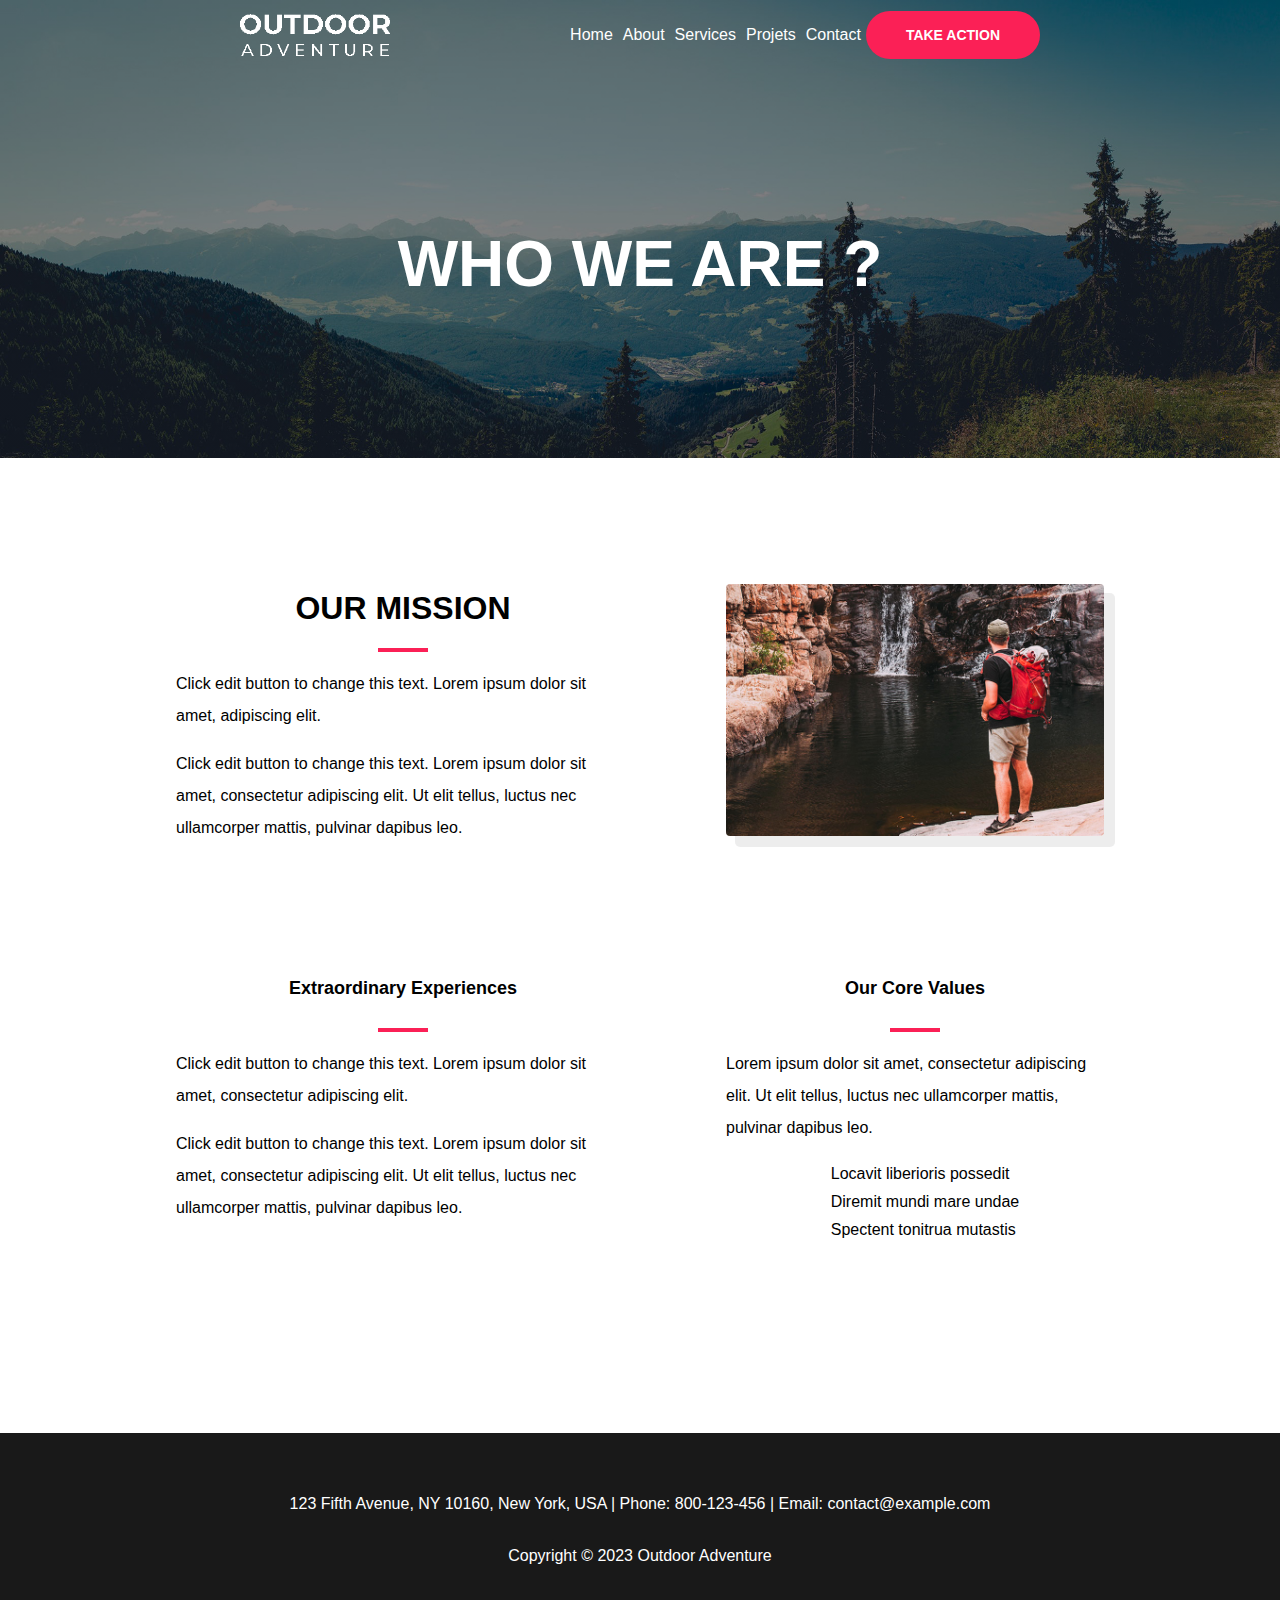
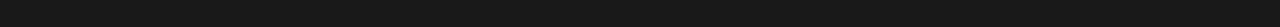
==== about.html @ 29388213 "responsive basique page home" ====
<!DOCTYPE html>
<html lang="en">

<head>
    <meta charset="UTF-8" />
    <meta name="viewport" content="width=device-width, initial-scale=1.0" />
    <link rel="stylesheet" href="./css/fonts.css" />
    <link rel="stylesheet" href="./css/style.css" />
    <link rel="stylesheet" href="./css/about.css" />
    <link href='https://fonts.googleapis.com/css?family=Roboto' rel='stylesheet'>
    <link rel="stylesheet" href="https://cdnjs.cloudflare.com/ajax/libs/font-awesome/6.4.2/css/all.min.css"
        integrity="sha512-z3gLpd7yknf1YoNbCzqRKc4qyor8gaKU1qmn+CShxbuBusANI9QpRohGBreCFkKxLhei6S9CQXFEbbKuqLg0DA=="
        crossorigin="anonymous" referrerpolicy="no-referrer" />
    <title>About - Outdoors Adventure</title>

</head>

<body>
    <!-- HEADER -->

    <header id="about-bg">
        <nav class="index-nav">

            <div>
                <img src="./assets/white-logo.png" alt="" />
            </div>


            <ul class="menu-list">
                <li><a href="index.html" class="menu-link">Home</a></li>
                <li><a href="about.html" class="menu-link">About</a></li>
                <li><a href="services.html" class="menu-link">Services</a></li>
                <li><a href="projets.html" class="menu-link">Projets</a></li>

                <li><a href="contact.html" class="menu-link">Contact</a></li>
                <li class="button-container"><a href="#" class="menu-link uppercase">Take Action</a></li>
            </ul>

        </nav>

        <div class="header-text">
            <div class="main-title">
                <h1 class="uppercase">Who We are ?</h1>
            </div>
        </div>

    </header>

    <!-- MAIN -->
    <main>
        <!-- Section-1 -->

        <section class="section1" id="mission">

            <div class="row padding_x">
                <div class="bloc">
                    <h2 class="uppercase">Our Mission</h2>
                    <div class="small-sep"></div>

                    <p>Click edit button to change this text. Lorem ipsum dolor sit amet, adipiscing elit.</p>
                    <p>Click edit button to change this text. Lorem ipsum dolor sit amet, consectetur adipiscing elit.
                        Ut elit tellus, luctus nec ullamcorper mattis, pulvinar dapibus leo.</p>
                </div>
                <div class="bloc">
                    <img src="./assets/outdoor-image-02.jpg" />
                </div>
            </div>
            <div class="row padding_x">

                <div class="bloc">
                    <h5>Extraordinary Experiences</h5>
                    <div class="small-sep"></div>
                    <p>Click edit button to change this text. Lorem ipsum dolor sit amet, consectetur adipiscing elit.
                    </p>
                    <p>Click edit button to change this text. Lorem ipsum dolor sit amet, consectetur adipiscing elit.
                        Ut elit tellus, luctus nec ullamcorper mattis, pulvinar dapibus leo.</p>
                </div>
                <div class="bloc">
                    <h5>Our Core Values</h5>
                    <div class="small-sep"></div>
                    <p>Lorem ipsum dolor sit amet, consectetur adipiscing elit. Ut elit tellus, luctus nec ullamcorper
                        mattis, pulvinar dapibus leo.</p>
                    <ul class="list none-list">
                        <li><span class="hyphen"><i aria-hidden="true" class="fas fa-minus"></i></span><span>Locavit liberioris possedit</span></li>
                        <li><span class="hyphen"><i aria-hidden="true" class="fas fa-minus"></i></span><span>Diremit mundi mare undae</span></li>
                        <li><span class="hyphen"><i aria-hidden="true" class="fas fa-minus"></i></span><span>Spectent tonitrua mutastis</span></li>
                    </ul>
                </div>

            </div>

        </section>

    </main>

    <!-- FOOTER -->
    <footer class="main-footer">
        <p>123 Fifth Avenue, NY 10160, New York, USA | Phone: 800-123-456 | Email: contact@example.com</p>
        <p>Copyright © 2023 Outdoor Adventure</p>
    </footer>
    <script src="./js/script.js"></script>
</body>

</html>
---- css/fonts.css ----
@font-face {
    font-family: 'Roboto';
    font-style: italic;
    font-weight: 100;
    src: url(/fonts.gstatic.com/s/roboto/v30/KFOiCnqEu92Fr1Mu51QrEz0dL_nz.woff2) format('woff2');
    unicode-range: U+0460-052F, U+1C80-1C88, U+20B4, U+2DE0-2DFF, U+A640-A69F, U+FE2E-FE2F;
  }
  /* cyrillic */
  @font-face {
    font-family: 'Roboto';
    font-style: italic;
    font-weight: 100;
    src: url(/fonts.gstatic.com/s/roboto/v30/KFOiCnqEu92Fr1Mu51QrEzQdL_nz.woff2) format('woff2');
    unicode-range: U+0301, U+0400-045F, U+0490-0491, U+04B0-04B1, U+2116;
  }
  /* greek-ext */
  @font-face {
    font-family: 'Roboto';
    font-style: italic;
    font-weight: 100;
    src: url(/fonts.gstatic.com/s/roboto/v30/KFOiCnqEu92Fr1Mu51QrEzwdL_nz.woff2) format('woff2');
    unicode-range: U+1F00-1FFF;
  }
  /* greek */
  @font-face {
    font-family: 'Roboto';
    font-style: italic;
    font-weight: 100;
    src: url(/fonts.gstatic.com/s/roboto/v30/KFOiCnqEu92Fr1Mu51QrEzMdL_nz.woff2) format('woff2');
    unicode-range: U+0370-03FF;
  }
  /* vietnamese */
  @font-face {
    font-family: 'Roboto';
    font-style: italic;
    font-weight: 100;
    src: url(/fonts.gstatic.com/s/roboto/v30/KFOiCnqEu92Fr1Mu51QrEz8dL_nz.woff2) format('woff2');
    unicode-range: U+0102-0103, U+0110-0111, U+0128-0129, U+0168-0169, U+01A0-01A1, U+01AF-01B0, U+0300-0301, U+0303-0304, U+0308-0309, U+0323, U+0329, U+1EA0-1EF9, U+20AB;
  }
  /* latin-ext */
  @font-face {
    font-family: 'Roboto';
    font-style: italic;
    font-weight: 100;
    src: url(/fonts.gstatic.com/s/roboto/v30/KFOiCnqEu92Fr1Mu51QrEz4dL_nz.woff2) format('woff2');
    unicode-range: U+0100-02AF, U+0304, U+0308, U+0329, U+1E00-1E9F, U+1EF2-1EFF, U+2020, U+20A0-20AB, U+20AD-20CF, U+2113, U+2C60-2C7F, U+A720-A7FF;
  }
  /* latin */
  @font-face {
    font-family: 'Roboto';
    font-style: italic;
    font-weight: 100;
    src: url(/fonts.gstatic.com/s/roboto/v30/KFOiCnqEu92Fr1Mu51QrEzAdLw.woff2) format('woff2');
    unicode-range: U+0000-00FF, U+0131, U+0152-0153, U+02BB-02BC, U+02C6, U+02DA, U+02DC, U+0304, U+0308, U+0329, U+2000-206F, U+2074, U+20AC, U+2122, U+2191, U+2193, U+2212, U+2215, U+FEFF, U+FFFD;
  }
  /* cyrillic-ext */
  @font-face {
    font-family: 'Roboto';
    font-style: italic;
    font-weight: 300;
    src: url(/fonts.gstatic.com/s/roboto/v30/KFOjCnqEu92Fr1Mu51TjASc3CsTKlA.woff2) format('woff2');
    unicode-range: U+0460-052F, U+1C80-1C88, U+20B4, U+2DE0-2DFF, U+A640-A69F, U+FE2E-FE2F;
  }
  /* cyrillic */
  @font-face {
    font-family: 'Roboto';
    font-style: italic;
    font-weight: 300;
    src: url(/fonts.gstatic.com/s/roboto/v30/KFOjCnqEu92Fr1Mu51TjASc-CsTKlA.woff2) format('woff2');
    unicode-range: U+0301, U+0400-045F, U+0490-0491, U+04B0-04B1, U+2116;
  }
  /* greek-ext */
  @font-face {
    font-family: 'Roboto';
    font-style: italic;
    font-weight: 300;
    src: url(/fonts.gstatic.com/s/roboto/v30/KFOjCnqEu92Fr1Mu51TjASc2CsTKlA.woff2) format('woff2');
    unicode-range: U+1F00-1FFF;
  }
  /* greek */
  @font-face {
    font-family: 'Roboto';
    font-style: italic;
    font-weight: 300;
    src: url(/fonts.gstatic.com/s/roboto/v30/KFOjCnqEu92Fr1Mu51TjASc5CsTKlA.woff2) format('woff2');
    unicode-range: U+0370-03FF;
  }
  /* vietnamese */
  @font-face {
    font-family: 'Roboto';
    font-style: italic;
    font-weight: 300;
    src: url(/fonts.gstatic.com/s/roboto/v30/KFOjCnqEu92Fr1Mu51TjASc1CsTKlA.woff2) format('woff2');
    unicode-range: U+0102-0103, U+0110-0111, U+0128-0129, U+0168-0169, U+01A0-01A1, U+01AF-01B0, U+0300-0301, U+0303-0304, U+0308-0309, U+0323, U+0329, U+1EA0-1EF9, U+20AB;
  }
  /* latin-ext */
  @font-face {
    font-family: 'Roboto';
    font-style: italic;
    font-weight: 300;
    src: url(/fonts.gstatic.com/s/roboto/v30/KFOjCnqEu92Fr1Mu51TjASc0CsTKlA.woff2) format('woff2');
    unicode-range: U+0100-02AF, U+0304, U+0308, U+0329, U+1E00-1E9F, U+1EF2-1EFF, U+2020, U+20A0-20AB, U+20AD-20CF, U+2113, U+2C60-2C7F, U+A720-A7FF;
  }
  /* latin */
  @font-face {
    font-family: 'Roboto';
    font-style: italic;
    font-weight: 300;
    src: url(/fonts.gstatic.com/s/roboto/v30/KFOjCnqEu92Fr1Mu51TjASc6CsQ.woff2) format('woff2');
    unicode-range: U+0000-00FF, U+0131, U+0152-0153, U+02BB-02BC, U+02C6, U+02DA, U+02DC, U+0304, U+0308, U+0329, U+2000-206F, U+2074, U+20AC, U+2122, U+2191, U+2193, U+2212, U+2215, U+FEFF, U+FFFD;
  }
  /* cyrillic-ext */
  @font-face {
    font-family: 'Roboto';
    font-style: italic;
    font-weight: 400;
    src: url(/fonts.gstatic.com/s/roboto/v30/KFOkCnqEu92Fr1Mu51xFIzIFKw.woff2) format('woff2');
    unicode-range: U+0460-052F, U+1C80-1C88, U+20B4, U+2DE0-2DFF, U+A640-A69F, U+FE2E-FE2F;
  }
  /* cyrillic */
  @font-face {
    font-family: 'Roboto';
    font-style: italic;
    font-weight: 400;
    src: url(/fonts.gstatic.com/s/roboto/v30/KFOkCnqEu92Fr1Mu51xMIzIFKw.woff2) format('woff2');
    unicode-range: U+0301, U+0400-045F, U+0490-0491, U+04B0-04B1, U+2116;
  }
  /* greek-ext */
  @font-face {
    font-family: 'Roboto';
    font-style: italic;
    font-weight: 400;
    src: url(/fonts.gstatic.com/s/roboto/v30/KFOkCnqEu92Fr1Mu51xEIzIFKw.woff2) format('woff2');
    unicode-range: U+1F00-1FFF;
  }
  /* greek */
  @font-face {
    font-family: 'Roboto';
    font-style: italic;
    font-weight: 400;
    src: url(/fonts.gstatic.com/s/roboto/v30/KFOkCnqEu92Fr1Mu51xLIzIFKw.woff2) format('woff2');
    unicode-range: U+0370-03FF;
  }
  /* vietnamese */
  @font-face {
    font-family: 'Roboto';
    font-style: italic;
    font-weight: 400;
    src: url(/fonts.gstatic.com/s/roboto/v30/KFOkCnqEu92Fr1Mu51xHIzIFKw.woff2) format('woff2');
    unicode-range: U+0102-0103, U+0110-0111, U+0128-0129, U+0168-0169, U+01A0-01A1, U+01AF-01B0, U+0300-0301, U+0303-0304, U+0308-0309, U+0323, U+0329, U+1EA0-1EF9, U+20AB;
  }
  /* latin-ext */
  @font-face {
    font-family: 'Roboto';
    font-style: italic;
    font-weight: 400;
    src: url(/fonts.gstatic.com/s/roboto/v30/KFOkCnqEu92Fr1Mu51xGIzIFKw.woff2) format('woff2');
    unicode-range: U+0100-02AF, U+0304, U+0308, U+0329, U+1E00-1E9F, U+1EF2-1EFF, U+2020, U+20A0-20AB, U+20AD-20CF, U+2113, U+2C60-2C7F, U+A720-A7FF;
  }
  /* latin */
  @font-face {
    font-family: 'Roboto';
    font-style: italic;
    font-weight: 400;
    src: url(/fonts.gstatic.com/s/roboto/v30/KFOkCnqEu92Fr1Mu51xIIzI.woff2) format('woff2');
    unicode-range: U+0000-00FF, U+0131, U+0152-0153, U+02BB-02BC, U+02C6, U+02DA, U+02DC, U+0304, U+0308, U+0329, U+2000-206F, U+2074, U+20AC, U+2122, U+2191, U+2193, U+2212, U+2215, U+FEFF, U+FFFD;
  }
  /* cyrillic-ext */
  @font-face {
    font-family: 'Roboto';
    font-style: italic;
    font-weight: 500;
    src: url(/fonts.gstatic.com/s/roboto/v30/KFOjCnqEu92Fr1Mu51S7ACc3CsTKlA.woff2) format('woff2');
    unicode-range: U+0460-052F, U+1C80-1C88, U+20B4, U+2DE0-2DFF, U+A640-A69F, U+FE2E-FE2F;
  }
  /* cyrillic */
  @font-face {
    font-family: 'Roboto';
    font-style: italic;
    font-weight: 500;
    src: url(/fonts.gstatic.com/s/roboto/v30/KFOjCnqEu92Fr1Mu51S7ACc-CsTKlA.woff2) format('woff2');
    unicode-range: U+0301, U+0400-045F, U+0490-0491, U+04B0-04B1, U+2116;
  }
  /* greek-ext */
  @font-face {
    font-family: 'Roboto';
    font-style: italic;
    font-weight: 500;
    src: url(/fonts.gstatic.com/s/roboto/v30/KFOjCnqEu92Fr1Mu51S7ACc2CsTKlA.woff2) format('woff2');
    unicode-range: U+1F00-1FFF;
  }
  /* greek */
  @font-face {
    font-family: 'Roboto';
    font-style: italic;
    font-weight: 500;
    src: url(/fonts.gstatic.com/s/roboto/v30/KFOjCnqEu92Fr1Mu51S7ACc5CsTKlA.woff2) format('woff2');
    unicode-range: U+0370-03FF;
  }
  /* vietnamese */
  @font-face {
    font-family: 'Roboto';
    font-style: italic;
    font-weight: 500;
    src: url(/fonts.gstatic.com/s/roboto/v30/KFOjCnqEu92Fr1Mu51S7ACc1CsTKlA.woff2) format('woff2');
    unicode-range: U+0102-0103, U+0110-0111, U+0128-0129, U+0168-0169, U+01A0-01A1, U+01AF-01B0, U+0300-0301, U+0303-0304, U+0308-0309, U+0323, U+0329, U+1EA0-1EF9, U+20AB;
  }
  /* latin-ext */
  @font-face {
    font-family: 'Roboto';
    font-style: italic;
    font-weight: 500;
    src: url(/fonts.gstatic.com/s/roboto/v30/KFOjCnqEu92Fr1Mu51S7ACc0CsTKlA.woff2) format('woff2');
    unicode-range: U+0100-02AF, U+0304, U+0308, U+0329, U+1E00-1E9F, U+1EF2-1EFF, U+2020, U+20A0-20AB, U+20AD-20CF, U+2113, U+2C60-2C7F, U+A720-A7FF;
  }
  /* latin */
  @font-face {
    font-family: 'Roboto';
    font-style: italic;
    font-weight: 500;
    src: url(/fonts.gstatic.com/s/roboto/v30/KFOjCnqEu92Fr1Mu51S7ACc6CsQ.woff2) format('woff2');
    unicode-range: U+0000-00FF, U+0131, U+0152-0153, U+02BB-02BC, U+02C6, U+02DA, U+02DC, U+0304, U+0308, U+0329, U+2000-206F, U+2074, U+20AC, U+2122, U+2191, U+2193, U+2212, U+2215, U+FEFF, U+FFFD;
  }
  /* cyrillic-ext */
  @font-face {
    font-family: 'Roboto';
    font-style: italic;
    font-weight: 700;
    src: url(/fonts.gstatic.com/s/roboto/v30/KFOjCnqEu92Fr1Mu51TzBic3CsTKlA.woff2) format('woff2');
    unicode-range: U+0460-052F, U+1C80-1C88, U+20B4, U+2DE0-2DFF, U+A640-A69F, U+FE2E-FE2F;
  }
  /* cyrillic */
  @font-face {
    font-family: 'Roboto';
    font-style: italic;
    font-weight: 700;
    src: url(/fonts.gstatic.com/s/roboto/v30/KFOjCnqEu92Fr1Mu51TzBic-CsTKlA.woff2) format('woff2');
    unicode-range: U+0301, U+0400-045F, U+0490-0491, U+04B0-04B1, U+2116;
  }
  /* greek-ext */
  @font-face {
    font-family: 'Roboto';
    font-style: italic;
    font-weight: 700;
    src: url(/fonts.gstatic.com/s/roboto/v30/KFOjCnqEu92Fr1Mu51TzBic2CsTKlA.woff2) format('woff2');
    unicode-range: U+1F00-1FFF;
  }
  /* greek */
  @font-face {
    font-family: 'Roboto';
    font-style: italic;
    font-weight: 700;
    src: url(/fonts.gstatic.com/s/roboto/v30/KFOjCnqEu92Fr1Mu51TzBic5CsTKlA.woff2) format('woff2');
    unicode-range: U+0370-03FF;
  }
  /* vietnamese */
  @font-face {
    font-family: 'Roboto';
    font-style: italic;
    font-weight: 700;
    src: url(/fonts.gstatic.com/s/roboto/v30/KFOjCnqEu92Fr1Mu51TzBic1CsTKlA.woff2) format('woff2');
    unicode-range: U+0102-0103, U+0110-0111, U+0128-0129, U+0168-0169, U+01A0-01A1, U+01AF-01B0, U+0300-0301, U+0303-0304, U+0308-0309, U+0323, U+0329, U+1EA0-1EF9, U+20AB;
  }
  /* latin-ext */
  @font-face {
    font-family: 'Roboto';
    font-style: italic;
    font-weight: 700;
    src: url(/fonts.gstatic.com/s/roboto/v30/KFOjCnqEu92Fr1Mu51TzBic0CsTKlA.woff2) format('woff2');
    unicode-range: U+0100-02AF, U+0304, U+0308, U+0329, U+1E00-1E9F, U+1EF2-1EFF, U+2020, U+20A0-20AB, U+20AD-20CF, U+2113, U+2C60-2C7F, U+A720-A7FF;
  }
  /* latin */
  @font-face {
    font-family: 'Roboto';
    font-style: italic;
    font-weight: 700;
    src: url(/fonts.gstatic.com/s/roboto/v30/KFOjCnqEu92Fr1Mu51TzBic6CsQ.woff2) format('woff2');
    unicode-range: U+0000-00FF, U+0131, U+0152-0153, U+02BB-02BC, U+02C6, U+02DA, U+02DC, U+0304, U+0308, U+0329, U+2000-206F, U+2074, U+20AC, U+2122, U+2191, U+2193, U+2212, U+2215, U+FEFF, U+FFFD;
  }
  /* cyrillic-ext */
  @font-face {
    font-family: 'Roboto';
    font-style: italic;
    font-weight: 900;
    src: url(/fonts.gstatic.com/s/roboto/v30/KFOjCnqEu92Fr1Mu51TLBCc3CsTKlA.woff2) format('woff2');
    unicode-range: U+0460-052F, U+1C80-1C88, U+20B4, U+2DE0-2DFF, U+A640-A69F, U+FE2E-FE2F;
  }
  /* cyrillic */
  @font-face {
    font-family: 'Roboto';
    font-style: italic;
    font-weight: 900;
    src: url(/fonts.gstatic.com/s/roboto/v30/KFOjCnqEu92Fr1Mu51TLBCc-CsTKlA.woff2) format('woff2');
    unicode-range: U+0301, U+0400-045F, U+0490-0491, U+04B0-04B1, U+2116;
  }
  /* greek-ext */
  @font-face {
    font-family: 'Roboto';
    font-style: italic;
    font-weight: 900;
    src: url(/fonts.gstatic.com/s/roboto/v30/KFOjCnqEu92Fr1Mu51TLBCc2CsTKlA.woff2) format('woff2');
    unicode-range: U+1F00-1FFF;
  }
  /* greek */
  @font-face {
    font-family: 'Roboto';
    font-style: italic;
    font-weight: 900;
    src: url(/fonts.gstatic.com/s/roboto/v30/KFOjCnqEu92Fr1Mu51TLBCc5CsTKlA.woff2) format('woff2');
    unicode-range: U+0370-03FF;
  }
  /* vietnamese */
  @font-face {
    font-family: 'Roboto';
    font-style: italic;
    font-weight: 900;
    src: url(/fonts.gstatic.com/s/roboto/v30/KFOjCnqEu92Fr1Mu51TLBCc1CsTKlA.woff2) format('woff2');
    unicode-range: U+0102-0103, U+0110-0111, U+0128-0129, U+0168-0169, U+01A0-01A1, U+01AF-01B0, U+0300-0301, U+0303-0304, U+0308-0309, U+0323, U+0329, U+1EA0-1EF9, U+20AB;
  }
  /* latin-ext */
  @font-face {
    font-family: 'Roboto';
    font-style: italic;
    font-weight: 900;
    src: url(/fonts.gstatic.com/s/roboto/v30/KFOjCnqEu92Fr1Mu51TLBCc0CsTKlA.woff2) format('woff2');
    unicode-range: U+0100-02AF, U+0304, U+0308, U+0329, U+1E00-1E9F, U+1EF2-1EFF, U+2020, U+20A0-20AB, U+20AD-20CF, U+2113, U+2C60-2C7F, U+A720-A7FF;
  }
  /* latin */
  @font-face {
    font-family: 'Roboto';
    font-style: italic;
    font-weight: 900;
    src: url(/fonts.gstatic.com/s/roboto/v30/KFOjCnqEu92Fr1Mu51TLBCc6CsQ.woff2) format('woff2');
    unicode-range: U+0000-00FF, U+0131, U+0152-0153, U+02BB-02BC, U+02C6, U+02DA, U+02DC, U+0304, U+0308, U+0329, U+2000-206F, U+2074, U+20AC, U+2122, U+2191, U+2193, U+2212, U+2215, U+FEFF, U+FFFD;
  }
  /* cyrillic-ext */
  @font-face {
    font-family: 'Roboto';
    font-style: normal;
    font-weight: 100;
    src: url(/fonts.gstatic.com/s/roboto/v30/KFOkCnqEu92Fr1MmgVxFIzIFKw.woff2) format('woff2');
    unicode-range: U+0460-052F, U+1C80-1C88, U+20B4, U+2DE0-2DFF, U+A640-A69F, U+FE2E-FE2F;
  }
  /* cyrillic */
  @font-face {
    font-family: 'Roboto';
    font-style: normal;
    font-weight: 100;
    src: url(/fonts.gstatic.com/s/roboto/v30/KFOkCnqEu92Fr1MmgVxMIzIFKw.woff2) format('woff2');
    unicode-range: U+0301, U+0400-045F, U+0490-0491, U+04B0-04B1, U+2116;
  }
  /* greek-ext */
  @font-face {
    font-family: 'Roboto';
    font-style: normal;
    font-weight: 100;
    src: url(/fonts.gstatic.com/s/roboto/v30/KFOkCnqEu92Fr1MmgVxEIzIFKw.woff2) format('woff2');
    unicode-range: U+1F00-1FFF;
  }
  /* greek */
  @font-face {
    font-family: 'Roboto';
    font-style: normal;
    font-weight: 100;
    src: url(/fonts.gstatic.com/s/roboto/v30/KFOkCnqEu92Fr1MmgVxLIzIFKw.woff2) format('woff2');
    unicode-range: U+0370-03FF;
  }
  /* vietnamese */
  @font-face {
    font-family: 'Roboto';
    font-style: normal;
    font-weight: 100;
    src: url(/fonts.gstatic.com/s/roboto/v30/KFOkCnqEu92Fr1MmgVxHIzIFKw.woff2) format('woff2');
    unicode-range: U+0102-0103, U+0110-0111, U+0128-0129, U+0168-0169, U+01A0-01A1, U+01AF-01B0, U+0300-0301, U+0303-0304, U+0308-0309, U+0323, U+0329, U+1EA0-1EF9, U+20AB;
  }
  /* latin-ext */
  @font-face {
    font-family: 'Roboto';
    font-style: normal;
    font-weight: 100;
    src: url(/fonts.gstatic.com/s/roboto/v30/KFOkCnqEu92Fr1MmgVxGIzIFKw.woff2) format('woff2');
    unicode-range: U+0100-02AF, U+0304, U+0308, U+0329, U+1E00-1E9F, U+1EF2-1EFF, U+2020, U+20A0-20AB, U+20AD-20CF, U+2113, U+2C60-2C7F, U+A720-A7FF;
  }
  /* latin */
  @font-face {
    font-family: 'Roboto';
    font-style: normal;
    font-weight: 100;
    src: url(/fonts.gstatic.com/s/roboto/v30/KFOkCnqEu92Fr1MmgVxIIzI.woff2) format('woff2');
    unicode-range: U+0000-00FF, U+0131, U+0152-0153, U+02BB-02BC, U+02C6, U+02DA, U+02DC, U+0304, U+0308, U+0329, U+2000-206F, U+2074, U+20AC, U+2122, U+2191, U+2193, U+2212, U+2215, U+FEFF, U+FFFD;
  }
  /* cyrillic-ext */
  @font-face {
    font-family: 'Roboto';
    font-style: normal;
    font-weight: 300;
    src: url(/fonts.gstatic.com/s/roboto/v30/KFOlCnqEu92Fr1MmSU5fCRc4EsA.woff2) format('woff2');
    unicode-range: U+0460-052F, U+1C80-1C88, U+20B4, U+2DE0-2DFF, U+A640-A69F, U+FE2E-FE2F;
  }
  /* cyrillic */
  @font-face {
    font-family: 'Roboto';
    font-style: normal;
    font-weight: 300;
    src: url(/fonts.gstatic.com/s/roboto/v30/KFOlCnqEu92Fr1MmSU5fABc4EsA.woff2) format('woff2');
    unicode-range: U+0301, U+0400-045F, U+0490-0491, U+04B0-04B1, U+2116;
  }
  /* greek-ext */
  @font-face {
    font-family: 'Roboto';
    font-style: normal;
    font-weight: 300;
    src: url(/fonts.gstatic.com/s/roboto/v30/KFOlCnqEu92Fr1MmSU5fCBc4EsA.woff2) format('woff2');
    unicode-range: U+1F00-1FFF;
  }
  /* greek */
  @font-face {
    font-family: 'Roboto';
    font-style: normal;
    font-weight: 300;
    src: url(/fonts.gstatic.com/s/roboto/v30/KFOlCnqEu92Fr1MmSU5fBxc4EsA.woff2) format('woff2');
    unicode-range: U+0370-03FF;
  }
  /* vietnamese */
  @font-face {
    font-family: 'Roboto';
    font-style: normal;
    font-weight: 300;
    src: url(/fonts.gstatic.com/s/roboto/v30/KFOlCnqEu92Fr1MmSU5fCxc4EsA.woff2) format('woff2');
    unicode-range: U+0102-0103, U+0110-0111, U+0128-0129, U+0168-0169, U+01A0-01A1, U+01AF-01B0, U+0300-0301, U+0303-0304, U+0308-0309, U+0323, U+0329, U+1EA0-1EF9, U+20AB;
  }
  /* latin-ext */
  @font-face {
    font-family: 'Roboto';
    font-style: normal;
    font-weight: 300;
    src: url(/fonts.gstatic.com/s/roboto/v30/KFOlCnqEu92Fr1MmSU5fChc4EsA.woff2) format('woff2');
    unicode-range: U+0100-02AF, U+0304, U+0308, U+0329, U+1E00-1E9F, U+1EF2-1EFF, U+2020, U+20A0-20AB, U+20AD-20CF, U+2113, U+2C60-2C7F, U+A720-A7FF;
  }
  /* latin */
  @font-face {
    font-family: 'Roboto';
    font-style: normal;
    font-weight: 300;
    src: url(/fonts.gstatic.com/s/roboto/v30/KFOlCnqEu92Fr1MmSU5fBBc4.woff2) format('woff2');
    unicode-range: U+0000-00FF, U+0131, U+0152-0153, U+02BB-02BC, U+02C6, U+02DA, U+02DC, U+0304, U+0308, U+0329, U+2000-206F, U+2074, U+20AC, U+2122, U+2191, U+2193, U+2212, U+2215, U+FEFF, U+FFFD;
  }
  /* cyrillic-ext */
  @font-face {
    font-family: 'Roboto';
    font-style: normal;
    font-weight: 400;
    src: url(/fonts.gstatic.com/s/roboto/v30/KFOmCnqEu92Fr1Mu72xKOzY.woff2) format('woff2');
    unicode-range: U+0460-052F, U+1C80-1C88, U+20B4, U+2DE0-2DFF, U+A640-A69F, U+FE2E-FE2F;
  }
  /* cyrillic */
  @font-face {
    font-family: 'Roboto';
    font-style: normal;
    font-weight: 400;
    src: url(/fonts.gstatic.com/s/roboto/v30/KFOmCnqEu92Fr1Mu5mxKOzY.woff2) format('woff2');
    unicode-range: U+0301, U+0400-045F, U+0490-0491, U+04B0-04B1, U+2116;
  }
  /* greek-ext */
  @font-face {
    font-family: 'Roboto';
    font-style: normal;
    font-weight: 400;
    src: url(/fonts.gstatic.com/s/roboto/v30/KFOmCnqEu92Fr1Mu7mxKOzY.woff2) format('woff2');
    unicode-range: U+1F00-1FFF;
  }
  /* greek */
  @font-face {
    font-family: 'Roboto';
    font-style: normal;
    font-weight: 400;
    src: url(/fonts.gstatic.com/s/roboto/v30/KFOmCnqEu92Fr1Mu4WxKOzY.woff2) format('woff2');
    unicode-range: U+0370-03FF;
  }
  /* vietnamese */
  @font-face {
    font-family: 'Roboto';
    font-style: normal;
    font-weight: 400;
    src: url(/fonts.gstatic.com/s/roboto/v30/KFOmCnqEu92Fr1Mu7WxKOzY.woff2) format('woff2');
    unicode-range: U+0102-0103, U+0110-0111, U+0128-0129, U+0168-0169, U+01A0-01A1, U+01AF-01B0, U+0300-0301, U+0303-0304, U+0308-0309, U+0323, U+0329, U+1EA0-1EF9, U+20AB;
  }
  /* latin-ext */
  @font-face {
    font-family: 'Roboto';
    font-style: normal;
    font-weight: 400;
    src: url(/fonts.gstatic.com/s/roboto/v30/KFOmCnqEu92Fr1Mu7GxKOzY.woff2) format('woff2');
    unicode-range: U+0100-02AF, U+0304, U+0308, U+0329, U+1E00-1E9F, U+1EF2-1EFF, U+2020, U+20A0-20AB, U+20AD-20CF, U+2113, U+2C60-2C7F, U+A720-A7FF;
  }
  /* latin */
  @font-face {
    font-family: 'Roboto';
    font-style: normal;
    font-weight: 400;
    src: url(/fonts.gstatic.com/s/roboto/v30/KFOmCnqEu92Fr1Mu4mxK.woff2) format('woff2');
    unicode-range: U+0000-00FF, U+0131, U+0152-0153, U+02BB-02BC, U+02C6, U+02DA, U+02DC, U+0304, U+0308, U+0329, U+2000-206F, U+2074, U+20AC, U+2122, U+2191, U+2193, U+2212, U+2215, U+FEFF, U+FFFD;
  }
  /* cyrillic-ext */
  @font-face {
    font-family: 'Roboto';
    font-style: normal;
    font-weight: 500;
    src: url(/fonts.gstatic.com/s/roboto/v30/KFOlCnqEu92Fr1MmEU9fCRc4EsA.woff2) format('woff2');
    unicode-range: U+0460-052F, U+1C80-1C88, U+20B4, U+2DE0-2DFF, U+A640-A69F, U+FE2E-FE2F;
  }
  /* cyrillic */
  @font-face {
    font-family: 'Roboto';
    font-style: normal;
    font-weight: 500;
    src: url(/fonts.gstatic.com/s/roboto/v30/KFOlCnqEu92Fr1MmEU9fABc4EsA.woff2) format('woff2');
    unicode-range: U+0301, U+0400-045F, U+0490-0491, U+04B0-04B1, U+2116;
  }
  /* greek-ext */
  @font-face {
    font-family: 'Roboto';
    font-style: normal;
    font-weight: 500;
    src: url(/fonts.gstatic.com/s/roboto/v30/KFOlCnqEu92Fr1MmEU9fCBc4EsA.woff2) format('woff2');
    unicode-range: U+1F00-1FFF;
  }
  /* greek */
  @font-face {
    font-family: 'Roboto';
    font-style: normal;
    font-weight: 500;
    src: url(/fonts.gstatic.com/s/roboto/v30/KFOlCnqEu92Fr1MmEU9fBxc4EsA.woff2) format('woff2');
    unicode-range: U+0370-03FF;
  }
  /* vietnamese */
  @font-face {
    font-family: 'Roboto';
    font-style: normal;
    font-weight: 500;
    src: url(/fonts.gstatic.com/s/roboto/v30/KFOlCnqEu92Fr1MmEU9fCxc4EsA.woff2) format('woff2');
    unicode-range: U+0102-0103, U+0110-0111, U+0128-0129, U+0168-0169, U+01A0-01A1, U+01AF-01B0, U+0300-0301, U+0303-0304, U+0308-0309, U+0323, U+0329, U+1EA0-1EF9, U+20AB;
  }
  /* latin-ext */
  @font-face {
    font-family: 'Roboto';
    font-style: normal;
    font-weight: 500;
    src: url(/fonts.gstatic.com/s/roboto/v30/KFOlCnqEu92Fr1MmEU9fChc4EsA.woff2) format('woff2');
    unicode-range: U+0100-02AF, U+0304, U+0308, U+0329, U+1E00-1E9F, U+1EF2-1EFF, U+2020, U+20A0-20AB, U+20AD-20CF, U+2113, U+2C60-2C7F, U+A720-A7FF;
  }
  /* latin */
  @font-face {
    font-family: 'Roboto';
    font-style: normal;
    font-weight: 500;
    src: url(/fonts.gstatic.com/s/roboto/v30/KFOlCnqEu92Fr1MmEU9fBBc4.woff2) format('woff2');
    unicode-range: U+0000-00FF, U+0131, U+0152-0153, U+02BB-02BC, U+02C6, U+02DA, U+02DC, U+0304, U+0308, U+0329, U+2000-206F, U+2074, U+20AC, U+2122, U+2191, U+2193, U+2212, U+2215, U+FEFF, U+FFFD;
  }
  /* cyrillic-ext */
  @font-face {
    font-family: 'Roboto';
    font-style: normal;
    font-weight: 700;
    src: url(/fonts.gstatic.com/s/roboto/v30/KFOlCnqEu92Fr1MmWUlfCRc4EsA.woff2) format('woff2');
    unicode-range: U+0460-052F, U+1C80-1C88, U+20B4, U+2DE0-2DFF, U+A640-A69F, U+FE2E-FE2F;
  }
  /* cyrillic */
  @font-face {
    font-family: 'Roboto';
    font-style: normal;
    font-weight: 700;
    src: url(/fonts.gstatic.com/s/roboto/v30/KFOlCnqEu92Fr1MmWUlfABc4EsA.woff2) format('woff2');
    unicode-range: U+0301, U+0400-045F, U+0490-0491, U+04B0-04B1, U+2116;
  }
  /* greek-ext */
  @font-face {
    font-family: 'Roboto';
    font-style: normal;
    font-weight: 700;
    src: url(/fonts.gstatic.com/s/roboto/v30/KFOlCnqEu92Fr1MmWUlfCBc4EsA.woff2) format('woff2');
    unicode-range: U+1F00-1FFF;
  }
  /* greek */
  @font-face {
    font-family: 'Roboto';
    font-style: normal;
    font-weight: 700;
    src: url(/fonts.gstatic.com/s/roboto/v30/KFOlCnqEu92Fr1MmWUlfBxc4EsA.woff2) format('woff2');
    unicode-range: U+0370-03FF;
  }
  /* vietnamese */
  @font-face {
    font-family: 'Roboto';
    font-style: normal;
    font-weight: 700;
    src: url(/fonts.gstatic.com/s/roboto/v30/KFOlCnqEu92Fr1MmWUlfCxc4EsA.woff2) format('woff2');
    unicode-range: U+0102-0103, U+0110-0111, U+0128-0129, U+0168-0169, U+01A0-01A1, U+01AF-01B0, U+0300-0301, U+0303-0304, U+0308-0309, U+0323, U+0329, U+1EA0-1EF9, U+20AB;
  }
  /* latin-ext */
  @font-face {
    font-family: 'Roboto';
    font-style: normal;
    font-weight: 700;
    src: url(/fonts.gstatic.com/s/roboto/v30/KFOlCnqEu92Fr1MmWUlfChc4EsA.woff2) format('woff2');
    unicode-range: U+0100-02AF, U+0304, U+0308, U+0329, U+1E00-1E9F, U+1EF2-1EFF, U+2020, U+20A0-20AB, U+20AD-20CF, U+2113, U+2C60-2C7F, U+A720-A7FF;
  }
  /* latin */
  @font-face {
    font-family: 'Roboto';
    font-style: normal;
    font-weight: 700;
    src: url(/fonts.gstatic.com/s/roboto/v30/KFOlCnqEu92Fr1MmWUlfBBc4.woff2) format('woff2');
    unicode-range: U+0000-00FF, U+0131, U+0152-0153, U+02BB-02BC, U+02C6, U+02DA, U+02DC, U+0304, U+0308, U+0329, U+2000-206F, U+2074, U+20AC, U+2122, U+2191, U+2193, U+2212, U+2215, U+FEFF, U+FFFD;
  }
  /* cyrillic-ext */
  @font-face {
    font-family: 'Roboto';
    font-style: normal;
    font-weight: 900;
    src: url(/fonts.gstatic.com/s/roboto/v30/KFOlCnqEu92Fr1MmYUtfCRc4EsA.woff2) format('woff2');
    unicode-range: U+0460-052F, U+1C80-1C88, U+20B4, U+2DE0-2DFF, U+A640-A69F, U+FE2E-FE2F;
  }
  /* cyrillic */
  @font-face {
    font-family: 'Roboto';
    font-style: normal;
    font-weight: 900;
    src: url(/fonts.gstatic.com/s/roboto/v30/KFOlCnqEu92Fr1MmYUtfABc4EsA.woff2) format('woff2');
    unicode-range: U+0301, U+0400-045F, U+0490-0491, U+04B0-04B1, U+2116;
  }
  /* greek-ext */
  @font-face {
    font-family: 'Roboto';
    font-style: normal;
    font-weight: 900;
    src: url(/fonts.gstatic.com/s/roboto/v30/KFOlCnqEu92Fr1MmYUtfCBc4EsA.woff2) format('woff2');
    unicode-range: U+1F00-1FFF;
  }
  /* greek */
  @font-face {
    font-family: 'Roboto';
    font-style: normal;
    font-weight: 900;
    src: url(/fonts.gstatic.com/s/roboto/v30/KFOlCnqEu92Fr1MmYUtfBxc4EsA.woff2) format('woff2');
    unicode-range: U+0370-03FF;
  }
  /* vietnamese */
  @font-face {
    font-family: 'Roboto';
    font-style: normal;
    font-weight: 900;
    src: url(/fonts.gstatic.com/s/roboto/v30/KFOlCnqEu92Fr1MmYUtfCxc4EsA.woff2) format('woff2');
    unicode-range: U+0102-0103, U+0110-0111, U+0128-0129, U+0168-0169, U+01A0-01A1, U+01AF-01B0, U+0300-0301, U+0303-0304, U+0308-0309, U+0323, U+0329, U+1EA0-1EF9, U+20AB;
  }
  /* latin-ext */
  @font-face {
    font-family: 'Roboto';
    font-style: normal;
    font-weight: 900;
    src: url(/fonts.gstatic.com/s/roboto/v30/KFOlCnqEu92Fr1MmYUtfChc4EsA.woff2) format('woff2');
    unicode-range: U+0100-02AF, U+0304, U+0308, U+0329, U+1E00-1E9F, U+1EF2-1EFF, U+2020, U+20A0-20AB, U+20AD-20CF, U+2113, U+2C60-2C7F, U+A720-A7FF;
  }
  /* latin */
  @font-face {
    font-family: 'Roboto';
    font-style: normal;
    font-weight: 900;
    src: url(/fonts.gstatic.com/s/roboto/v30/KFOlCnqEu92Fr1MmYUtfBBc4.woff2) format('woff2');
    unicode-range: U+0000-00FF, U+0131, U+0152-0153, U+02BB-02BC, U+02C6, U+02DA, U+02DC, U+0304, U+0308, U+0329, U+2000-206F, U+2074, U+20AC, U+2122, U+2191, U+2193, U+2212, U+2215, U+FEFF, U+FFFD;
  }
  /* cyrillic-ext */
  @font-face {
    font-family: 'Roboto Slab';
    font-style: normal;
    font-weight: 100;
    src: url(/fonts.gstatic.com/s/robotoslab/v34/BngMUXZYTXPIvIBgJJSb6ufA5qW54A.woff2) format('woff2');
    unicode-range: U+0460-052F, U+1C80-1C88, U+20B4, U+2DE0-2DFF, U+A640-A69F, U+FE2E-FE2F;
  }
  /* cyrillic */
  @font-face {
    font-family: 'Roboto Slab';
    font-style: normal;
    font-weight: 100;
    src: url(/fonts.gstatic.com/s/robotoslab/v34/BngMUXZYTXPIvIBgJJSb6ufJ5qW54A.woff2) format('woff2');
    unicode-range: U+0301, U+0400-045F, U+0490-0491, U+04B0-04B1, U+2116;
  }
  /* greek-ext */
  @font-face {
    font-family: 'Roboto Slab';
    font-style: normal;
    font-weight: 100;
    src: url(/fonts.gstatic.com/s/robotoslab/v34/BngMUXZYTXPIvIBgJJSb6ufB5qW54A.woff2) format('woff2');
    unicode-range: U+1F00-1FFF;
  }
  /* greek */
  @font-face {
    font-family: 'Roboto Slab';
    font-style: normal;
    font-weight: 100;
    src: url(/fonts.gstatic.com/s/robotoslab/v34/BngMUXZYTXPIvIBgJJSb6ufO5qW54A.woff2) format('woff2');
    unicode-range: U+0370-03FF;
  }
  /* vietnamese */
  @font-face {
    font-family: 'Roboto Slab';
    font-style: normal;
    font-weight: 100;
    src: url(/fonts.gstatic.com/s/robotoslab/v34/BngMUXZYTXPIvIBgJJSb6ufC5qW54A.woff2) format('woff2');
    unicode-range: U+0102-0103, U+0110-0111, U+0128-0129, U+0168-0169, U+01A0-01A1, U+01AF-01B0, U+0300-0301, U+0303-0304, U+0308-0309, U+0323, U+0329, U+1EA0-1EF9, U+20AB;
  }
  /* latin-ext */
  @font-face {
    font-family: 'Roboto Slab';
    font-style: normal;
    font-weight: 100;
    src: url(/fonts.gstatic.com/s/robotoslab/v34/BngMUXZYTXPIvIBgJJSb6ufD5qW54A.woff2) format('woff2');
    unicode-range: U+0100-02AF, U+0304, U+0308, U+0329, U+1E00-1E9F, U+1EF2-1EFF, U+2020, U+20A0-20AB, U+20AD-20CF, U+2113, U+2C60-2C7F, U+A720-A7FF;
  }
  /* latin */
  @font-face {
    font-family: 'Roboto Slab';
    font-style: normal;
    font-weight: 100;
    src: url(/fonts.gstatic.com/s/robotoslab/v34/BngMUXZYTXPIvIBgJJSb6ufN5qU.woff2) format('woff2');
    unicode-range: U+0000-00FF, U+0131, U+0152-0153, U+02BB-02BC, U+02C6, U+02DA, U+02DC, U+0304, U+0308, U+0329, U+2000-206F, U+2074, U+20AC, U+2122, U+2191, U+2193, U+2212, U+2215, U+FEFF, U+FFFD;
  }
  /* cyrillic-ext */
  @font-face {
    font-family: 'Roboto Slab';
    font-style: normal;
    font-weight: 200;
    src: url(/fonts.gstatic.com/s/robotoslab/v34/BngMUXZYTXPIvIBgJJSb6ufA5qW54A.woff2) format('woff2');
    unicode-range: U+0460-052F, U+1C80-1C88, U+20B4, U+2DE0-2DFF, U+A640-A69F, U+FE2E-FE2F;
  }
  /* cyrillic */
  @font-face {
    font-family: 'Roboto Slab';
    font-style: normal;
    font-weight: 200;
    src: url(/fonts.gstatic.com/s/robotoslab/v34/BngMUXZYTXPIvIBgJJSb6ufJ5qW54A.woff2) format('woff2');
    unicode-range: U+0301, U+0400-045F, U+0490-0491, U+04B0-04B1, U+2116;
  }
  /* greek-ext */
  @font-face {
    font-family: 'Roboto Slab';
    font-style: normal;
    font-weight: 200;
    src: url(/fonts.gstatic.com/s/robotoslab/v34/BngMUXZYTXPIvIBgJJSb6ufB5qW54A.woff2) format('woff2');
    unicode-range: U+1F00-1FFF;
  }
  /* greek */
  @font-face {
    font-family: 'Roboto Slab';
    font-style: normal;
    font-weight: 200;
    src: url(/fonts.gstatic.com/s/robotoslab/v34/BngMUXZYTXPIvIBgJJSb6ufO5qW54A.woff2) format('woff2');
    unicode-range: U+0370-03FF;
  }
  /* vietnamese */
  @font-face {
    font-family: 'Roboto Slab';
    font-style: normal;
    font-weight: 200;
    src: url(/fonts.gstatic.com/s/robotoslab/v34/BngMUXZYTXPIvIBgJJSb6ufC5qW54A.woff2) format('woff2');
    unicode-range: U+0102-0103, U+0110-0111, U+0128-0129, U+0168-0169, U+01A0-01A1, U+01AF-01B0, U+0300-0301, U+0303-0304, U+0308-0309, U+0323, U+0329, U+1EA0-1EF9, U+20AB;
  }
  /* latin-ext */
  @font-face {
    font-family: 'Roboto Slab';
    font-style: normal;
    font-weight: 200;
    src: url(/fonts.gstatic.com/s/robotoslab/v34/BngMUXZYTXPIvIBgJJSb6ufD5qW54A.woff2) format('woff2');
    unicode-range: U+0100-02AF, U+0304, U+0308, U+0329, U+1E00-1E9F, U+1EF2-1EFF, U+2020, U+20A0-20AB, U+20AD-20CF, U+2113, U+2C60-2C7F, U+A720-A7FF;
  }
  /* latin */
  @font-face {
    font-family: 'Roboto Slab';
    font-style: normal;
    font-weight: 200;
    src: url(/fonts.gstatic.com/s/robotoslab/v34/BngMUXZYTXPIvIBgJJSb6ufN5qU.woff2) format('woff2');
    unicode-range: U+0000-00FF, U+0131, U+0152-0153, U+02BB-02BC, U+02C6, U+02DA, U+02DC, U+0304, U+0308, U+0329, U+2000-206F, U+2074, U+20AC, U+2122, U+2191, U+2193, U+2212, U+2215, U+FEFF, U+FFFD;
  }
  /* cyrillic-ext */
  @font-face {
    font-family: 'Roboto Slab';
    font-style: normal;
    font-weight: 300;
    src: url(/fonts.gstatic.com/s/robotoslab/v34/BngMUXZYTXPIvIBgJJSb6ufA5qW54A.woff2) format('woff2');
    unicode-range: U+0460-052F, U+1C80-1C88, U+20B4, U+2DE0-2DFF, U+A640-A69F, U+FE2E-FE2F;
  }
  /* cyrillic */
  @font-face {
    font-family: 'Roboto Slab';
    font-style: normal;
    font-weight: 300;
    src: url(/fonts.gstatic.com/s/robotoslab/v34/BngMUXZYTXPIvIBgJJSb6ufJ5qW54A.woff2) format('woff2');
    unicode-range: U+0301, U+0400-045F, U+0490-0491, U+04B0-04B1, U+2116;
  }
  /* greek-ext */
  @font-face {
    font-family: 'Roboto Slab';
    font-style: normal;
    font-weight: 300;
    src: url(/fonts.gstatic.com/s/robotoslab/v34/BngMUXZYTXPIvIBgJJSb6ufB5qW54A.woff2) format('woff2');
    unicode-range: U+1F00-1FFF;
  }
  /* greek */
  @font-face {
    font-family: 'Roboto Slab';
    font-style: normal;
    font-weight: 300;
    src: url(/fonts.gstatic.com/s/robotoslab/v34/BngMUXZYTXPIvIBgJJSb6ufO5qW54A.woff2) format('woff2');
    unicode-range: U+0370-03FF;
  }
  /* vietnamese */
  @font-face {
    font-family: 'Roboto Slab';
    font-style: normal;
    font-weight: 300;
    src: url(/fonts.gstatic.com/s/robotoslab/v34/BngMUXZYTXPIvIBgJJSb6ufC5qW54A.woff2) format('woff2');
    unicode-range: U+0102-0103, U+0110-0111, U+0128-0129, U+0168-0169, U+01A0-01A1, U+01AF-01B0, U+0300-0301, U+0303-0304, U+0308-0309, U+0323, U+0329, U+1EA0-1EF9, U+20AB;
  }
  /* latin-ext */
  @font-face {
    font-family: 'Roboto Slab';
    font-style: normal;
    font-weight: 300;
    src: url(/fonts.gstatic.com/s/robotoslab/v34/BngMUXZYTXPIvIBgJJSb6ufD5qW54A.woff2) format('woff2');
    unicode-range: U+0100-02AF, U+0304, U+0308, U+0329, U+1E00-1E9F, U+1EF2-1EFF, U+2020, U+20A0-20AB, U+20AD-20CF, U+2113, U+2C60-2C7F, U+A720-A7FF;
  }
  /* latin */
  @font-face {
    font-family: 'Roboto Slab';
    font-style: normal;
    font-weight: 300;
    src: url(/fonts.gstatic.com/s/robotoslab/v34/BngMUXZYTXPIvIBgJJSb6ufN5qU.woff2) format('woff2');
    unicode-range: U+0000-00FF, U+0131, U+0152-0153, U+02BB-02BC, U+02C6, U+02DA, U+02DC, U+0304, U+0308, U+0329, U+2000-206F, U+2074, U+20AC, U+2122, U+2191, U+2193, U+2212, U+2215, U+FEFF, U+FFFD;
  }
  /* cyrillic-ext */
  @font-face {
    font-family: 'Roboto Slab';
    font-style: normal;
    font-weight: 400;
    src: url(/fonts.gstatic.com/s/robotoslab/v34/BngMUXZYTXPIvIBgJJSb6ufA5qW54A.woff2) format('woff2');
    unicode-range: U+0460-052F, U+1C80-1C88, U+20B4, U+2DE0-2DFF, U+A640-A69F, U+FE2E-FE2F;
  }
  /* cyrillic */
  @font-face {
    font-family: 'Roboto Slab';
    font-style: normal;
    font-weight: 400;
    src: url(/fonts.gstatic.com/s/robotoslab/v34/BngMUXZYTXPIvIBgJJSb6ufJ5qW54A.woff2) format('woff2');
    unicode-range: U+0301, U+0400-045F, U+0490-0491, U+04B0-04B1, U+2116;
  }
  /* greek-ext */
  @font-face {
    font-family: 'Roboto Slab';
    font-style: normal;
    font-weight: 400;
    src: url(/fonts.gstatic.com/s/robotoslab/v34/BngMUXZYTXPIvIBgJJSb6ufB5qW54A.woff2) format('woff2');
    unicode-range: U+1F00-1FFF;
  }
  /* greek */
  @font-face {
    font-family: 'Roboto Slab';
    font-style: normal;
    font-weight: 400;
    src: url(/fonts.gstatic.com/s/robotoslab/v34/BngMUXZYTXPIvIBgJJSb6ufO5qW54A.woff2) format('woff2');
    unicode-range: U+0370-03FF;
  }
  /* vietnamese */
  @font-face {
    font-family: 'Roboto Slab';
    font-style: normal;
    font-weight: 400;
    src: url(/fonts.gstatic.com/s/robotoslab/v34/BngMUXZYTXPIvIBgJJSb6ufC5qW54A.woff2) format('woff2');
    unicode-range: U+0102-0103, U+0110-0111, U+0128-0129, U+0168-0169, U+01A0-01A1, U+01AF-01B0, U+0300-0301, U+0303-0304, U+0308-0309, U+0323, U+0329, U+1EA0-1EF9, U+20AB;
  }
  /* latin-ext */
  @font-face {
    font-family: 'Roboto Slab';
    font-style: normal;
    font-weight: 400;
    src: url(/fonts.gstatic.com/s/robotoslab/v34/BngMUXZYTXPIvIBgJJSb6ufD5qW54A.woff2) format('woff2');
    unicode-range: U+0100-02AF, U+0304, U+0308, U+0329, U+1E00-1E9F, U+1EF2-1EFF, U+2020, U+20A0-20AB, U+20AD-20CF, U+2113, U+2C60-2C7F, U+A720-A7FF;
  }
  /* latin */
  @font-face {
    font-family: 'Roboto Slab';
    font-style: normal;
    font-weight: 400;
    src: url(/fonts.gstatic.com/s/robotoslab/v34/BngMUXZYTXPIvIBgJJSb6ufN5qU.woff2) format('woff2');
    unicode-range: U+0000-00FF, U+0131, U+0152-0153, U+02BB-02BC, U+02C6, U+02DA, U+02DC, U+0304, U+0308, U+0329, U+2000-206F, U+2074, U+20AC, U+2122, U+2191, U+2193, U+2212, U+2215, U+FEFF, U+FFFD;
  }
  /* cyrillic-ext */
  @font-face {
    font-family: 'Roboto Slab';
    font-style: normal;
    font-weight: 500;
    src: url(/fonts.gstatic.com/s/robotoslab/v34/BngMUXZYTXPIvIBgJJSb6ufA5qW54A.woff2) format('woff2');
    unicode-range: U+0460-052F, U+1C80-1C88, U+20B4, U+2DE0-2DFF, U+A640-A69F, U+FE2E-FE2F;
  }
  /* cyrillic */
  @font-face {
    font-family: 'Roboto Slab';
    font-style: normal;
    font-weight: 500;
    src: url(/fonts.gstatic.com/s/robotoslab/v34/BngMUXZYTXPIvIBgJJSb6ufJ5qW54A.woff2) format('woff2');
    unicode-range: U+0301, U+0400-045F, U+0490-0491, U+04B0-04B1, U+2116;
  }
  /* greek-ext */
  @font-face {
    font-family: 'Roboto Slab';
    font-style: normal;
    font-weight: 500;
    src: url(/fonts.gstatic.com/s/robotoslab/v34/BngMUXZYTXPIvIBgJJSb6ufB5qW54A.woff2) format('woff2');
    unicode-range: U+1F00-1FFF;
  }
  /* greek */
  @font-face {
    font-family: 'Roboto Slab';
    font-style: normal;
    font-weight: 500;
    src: url(/fonts.gstatic.com/s/robotoslab/v34/BngMUXZYTXPIvIBgJJSb6ufO5qW54A.woff2) format('woff2');
    unicode-range: U+0370-03FF;
  }
  /* vietnamese */
  @font-face {
    font-family: 'Roboto Slab';
    font-style: normal;
    font-weight: 500;
    src: url(/fonts.gstatic.com/s/robotoslab/v34/BngMUXZYTXPIvIBgJJSb6ufC5qW54A.woff2) format('woff2');
    unicode-range: U+0102-0103, U+0110-0111, U+0128-0129, U+0168-0169, U+01A0-01A1, U+01AF-01B0, U+0300-0301, U+0303-0304, U+0308-0309, U+0323, U+0329, U+1EA0-1EF9, U+20AB;
  }
  /* latin-ext */
  @font-face {
    font-family: 'Roboto Slab';
    font-style: normal;
    font-weight: 500;
    src: url(/fonts.gstatic.com/s/robotoslab/v34/BngMUXZYTXPIvIBgJJSb6ufD5qW54A.woff2) format('woff2');
    unicode-range: U+0100-02AF, U+0304, U+0308, U+0329, U+1E00-1E9F, U+1EF2-1EFF, U+2020, U+20A0-20AB, U+20AD-20CF, U+2113, U+2C60-2C7F, U+A720-A7FF;
  }
  /* latin */
  @font-face {
    font-family: 'Roboto Slab';
    font-style: normal;
    font-weight: 500;
    src: url(/fonts.gstatic.com/s/robotoslab/v34/BngMUXZYTXPIvIBgJJSb6ufN5qU.woff2) format('woff2');
    unicode-range: U+0000-00FF, U+0131, U+0152-0153, U+02BB-02BC, U+02C6, U+02DA, U+02DC, U+0304, U+0308, U+0329, U+2000-206F, U+2074, U+20AC, U+2122, U+2191, U+2193, U+2212, U+2215, U+FEFF, U+FFFD;
  }
  /* cyrillic-ext */
  @font-face {
    font-family: 'Roboto Slab';
    font-style: normal;
    font-weight: 600;
    src: url(/fonts.gstatic.com/s/robotoslab/v34/BngMUXZYTXPIvIBgJJSb6ufA5qW54A.woff2) format('woff2');
    unicode-range: U+0460-052F, U+1C80-1C88, U+20B4, U+2DE0-2DFF, U+A640-A69F, U+FE2E-FE2F;
  }
  /* cyrillic */
  @font-face {
    font-family: 'Roboto Slab';
    font-style: normal;
    font-weight: 600;
    src: url(/fonts.gstatic.com/s/robotoslab/v34/BngMUXZYTXPIvIBgJJSb6ufJ5qW54A.woff2) format('woff2');
    unicode-range: U+0301, U+0400-045F, U+0490-0491, U+04B0-04B1, U+2116;
  }
  /* greek-ext */
  @font-face {
    font-family: 'Roboto Slab';
    font-style: normal;
    font-weight: 600;
    src: url(/fonts.gstatic.com/s/robotoslab/v34/BngMUXZYTXPIvIBgJJSb6ufB5qW54A.woff2) format('woff2');
    unicode-range: U+1F00-1FFF;
  }
  /* greek */
  @font-face {
    font-family: 'Roboto Slab';
    font-style: normal;
    font-weight: 600;
    src: url(/fonts.gstatic.com/s/robotoslab/v34/BngMUXZYTXPIvIBgJJSb6ufO5qW54A.woff2) format('woff2');
    unicode-range: U+0370-03FF;
  }
  /* vietnamese */
  @font-face {
    font-family: 'Roboto Slab';
    font-style: normal;
    font-weight: 600;
    src: url(/fonts.gstatic.com/s/robotoslab/v34/BngMUXZYTXPIvIBgJJSb6ufC5qW54A.woff2) format('woff2');
    unicode-range: U+0102-0103, U+0110-0111, U+0128-0129, U+0168-0169, U+01A0-01A1, U+01AF-01B0, U+0300-0301, U+0303-0304, U+0308-0309, U+0323, U+0329, U+1EA0-1EF9, U+20AB;
  }
  /* latin-ext */
  @font-face {
    font-family: 'Roboto Slab';
    font-style: normal;
    font-weight: 600;
    src: url(/fonts.gstatic.com/s/robotoslab/v34/BngMUXZYTXPIvIBgJJSb6ufD5qW54A.woff2) format('woff2');
    unicode-range: U+0100-02AF, U+0304, U+0308, U+0329, U+1E00-1E9F, U+1EF2-1EFF, U+2020, U+20A0-20AB, U+20AD-20CF, U+2113, U+2C60-2C7F, U+A720-A7FF;
  }
  /* latin */
  @font-face {
    font-family: 'Roboto Slab';
    font-style: normal;
    font-weight: 600;
    src: url(/fonts.gstatic.com/s/robotoslab/v34/BngMUXZYTXPIvIBgJJSb6ufN5qU.woff2) format('woff2');
    unicode-range: U+0000-00FF, U+0131, U+0152-0153, U+02BB-02BC, U+02C6, U+02DA, U+02DC, U+0304, U+0308, U+0329, U+2000-206F, U+2074, U+20AC, U+2122, U+2191, U+2193, U+2212, U+2215, U+FEFF, U+FFFD;
  }
  /* cyrillic-ext */
  @font-face {
    font-family: 'Roboto Slab';
    font-style: normal;
    font-weight: 700;
    src: url(/fonts.gstatic.com/s/robotoslab/v34/BngMUXZYTXPIvIBgJJSb6ufA5qW54A.woff2) format('woff2');
    unicode-range: U+0460-052F, U+1C80-1C88, U+20B4, U+2DE0-2DFF, U+A640-A69F, U+FE2E-FE2F;
  }
  /* cyrillic */
  @font-face {
    font-family: 'Roboto Slab';
    font-style: normal;
    font-weight: 700;
    src: url(/fonts.gstatic.com/s/robotoslab/v34/BngMUXZYTXPIvIBgJJSb6ufJ5qW54A.woff2) format('woff2');
    unicode-range: U+0301, U+0400-045F, U+0490-0491, U+04B0-04B1, U+2116;
  }
  /* greek-ext */
  @font-face {
    font-family: 'Roboto Slab';
    font-style: normal;
    font-weight: 700;
    src: url(/fonts.gstatic.com/s/robotoslab/v34/BngMUXZYTXPIvIBgJJSb6ufB5qW54A.woff2) format('woff2');
    unicode-range: U+1F00-1FFF;
  }
  /* greek */
  @font-face {
    font-family: 'Roboto Slab';
    font-style: normal;
    font-weight: 700;
    src: url(/fonts.gstatic.com/s/robotoslab/v34/BngMUXZYTXPIvIBgJJSb6ufO5qW54A.woff2) format('woff2');
    unicode-range: U+0370-03FF;
  }
  /* vietnamese */
  @font-face {
    font-family: 'Roboto Slab';
    font-style: normal;
    font-weight: 700;
    src: url(/fonts.gstatic.com/s/robotoslab/v34/BngMUXZYTXPIvIBgJJSb6ufC5qW54A.woff2) format('woff2');
    unicode-range: U+0102-0103, U+0110-0111, U+0128-0129, U+0168-0169, U+01A0-01A1, U+01AF-01B0, U+0300-0301, U+0303-0304, U+0308-0309, U+0323, U+0329, U+1EA0-1EF9, U+20AB;
  }
  /* latin-ext */
  @font-face {
    font-family: 'Roboto Slab';
    font-style: normal;
    font-weight: 700;
    src: url(/fonts.gstatic.com/s/robotoslab/v34/BngMUXZYTXPIvIBgJJSb6ufD5qW54A.woff2) format('woff2');
    unicode-range: U+0100-02AF, U+0304, U+0308, U+0329, U+1E00-1E9F, U+1EF2-1EFF, U+2020, U+20A0-20AB, U+20AD-20CF, U+2113, U+2C60-2C7F, U+A720-A7FF;
  }
  /* latin */
  @font-face {
    font-family: 'Roboto Slab';
    font-style: normal;
    font-weight: 700;
    src: url(/fonts.gstatic.com/s/robotoslab/v34/BngMUXZYTXPIvIBgJJSb6ufN5qU.woff2) format('woff2');
    unicode-range: U+0000-00FF, U+0131, U+0152-0153, U+02BB-02BC, U+02C6, U+02DA, U+02DC, U+0304, U+0308, U+0329, U+2000-206F, U+2074, U+20AC, U+2122, U+2191, U+2193, U+2212, U+2215, U+FEFF, U+FFFD;
  }
  /* cyrillic-ext */
  @font-face {
    font-family: 'Roboto Slab';
    font-style: normal;
    font-weight: 800;
    src: url(/fonts.gstatic.com/s/robotoslab/v34/BngMUXZYTXPIvIBgJJSb6ufA5qW54A.woff2) format('woff2');
    unicode-range: U+0460-052F, U+1C80-1C88, U+20B4, U+2DE0-2DFF, U+A640-A69F, U+FE2E-FE2F;
  }
  /* cyrillic */
  @font-face {
    font-family: 'Roboto Slab';
    font-style: normal;
    font-weight: 800;
    src: url(/fonts.gstatic.com/s/robotoslab/v34/BngMUXZYTXPIvIBgJJSb6ufJ5qW54A.woff2) format('woff2');
    unicode-range: U+0301, U+0400-045F, U+0490-0491, U+04B0-04B1, U+2116;
  }
  /* greek-ext */
  @font-face {
    font-family: 'Roboto Slab';
    font-style: normal;
    font-weight: 800;
    src: url(/fonts.gstatic.com/s/robotoslab/v34/BngMUXZYTXPIvIBgJJSb6ufB5qW54A.woff2) format('woff2');
    unicode-range: U+1F00-1FFF;
  }
  /* greek */
  @font-face {
    font-family: 'Roboto Slab';
    font-style: normal;
    font-weight: 800;
    src: url(/fonts.gstatic.com/s/robotoslab/v34/BngMUXZYTXPIvIBgJJSb6ufO5qW54A.woff2) format('woff2');
    unicode-range: U+0370-03FF;
  }
  /* vietnamese */
  @font-face {
    font-family: 'Roboto Slab';
    font-style: normal;
    font-weight: 800;
    src: url(/fonts.gstatic.com/s/robotoslab/v34/BngMUXZYTXPIvIBgJJSb6ufC5qW54A.woff2) format('woff2');
    unicode-range: U+0102-0103, U+0110-0111, U+0128-0129, U+0168-0169, U+01A0-01A1, U+01AF-01B0, U+0300-0301, U+0303-0304, U+0308-0309, U+0323, U+0329, U+1EA0-1EF9, U+20AB;
  }
  /* latin-ext */
  @font-face {
    font-family: 'Roboto Slab';
    font-style: normal;
    font-weight: 800;
    src: url(/fonts.gstatic.com/s/robotoslab/v34/BngMUXZYTXPIvIBgJJSb6ufD5qW54A.woff2) format('woff2');
    unicode-range: U+0100-02AF, U+0304, U+0308, U+0329, U+1E00-1E9F, U+1EF2-1EFF, U+2020, U+20A0-20AB, U+20AD-20CF, U+2113, U+2C60-2C7F, U+A720-A7FF;
  }
  /* latin */
  @font-face {
    font-family: 'Roboto Slab';
    font-style: normal;
    font-weight: 800;
    src: url(/fonts.gstatic.com/s/robotoslab/v34/BngMUXZYTXPIvIBgJJSb6ufN5qU.woff2) format('woff2');
    unicode-range: U+0000-00FF, U+0131, U+0152-0153, U+02BB-02BC, U+02C6, U+02DA, U+02DC, U+0304, U+0308, U+0329, U+2000-206F, U+2074, U+20AC, U+2122, U+2191, U+2193, U+2212, U+2215, U+FEFF, U+FFFD;
  }
  /* cyrillic-ext */
  @font-face {
    font-family: 'Roboto Slab';
    font-style: normal;
    font-weight: 900;
    src: url(/fonts.gstatic.com/s/robotoslab/v34/BngMUXZYTXPIvIBgJJSb6ufA5qW54A.woff2) format('woff2');
    unicode-range: U+0460-052F, U+1C80-1C88, U+20B4, U+2DE0-2DFF, U+A640-A69F, U+FE2E-FE2F;
  }
  /* cyrillic */
  @font-face {
    font-family: 'Roboto Slab';
    font-style: normal;
    font-weight: 900;
    src: url(/fonts.gstatic.com/s/robotoslab/v34/BngMUXZYTXPIvIBgJJSb6ufJ5qW54A.woff2) format('woff2');
    unicode-range: U+0301, U+0400-045F, U+0490-0491, U+04B0-04B1, U+2116;
  }
  /* greek-ext */
  @font-face {
    font-family: 'Roboto Slab';
    font-style: normal;
    font-weight: 900;
    src: url(/fonts.gstatic.com/s/robotoslab/v34/BngMUXZYTXPIvIBgJJSb6ufB5qW54A.woff2) format('woff2');
    unicode-range: U+1F00-1FFF;
  }
  /* greek */
  @font-face {
    font-family: 'Roboto Slab';
    font-style: normal;
    font-weight: 900;
    src: url(/fonts.gstatic.com/s/robotoslab/v34/BngMUXZYTXPIvIBgJJSb6ufO5qW54A.woff2) format('woff2');
    unicode-range: U+0370-03FF;
  }
  /* vietnamese */
  @font-face {
    font-family: 'Roboto Slab';
    font-style: normal;
    font-weight: 900;
    src: url(/fonts.gstatic.com/s/robotoslab/v34/BngMUXZYTXPIvIBgJJSb6ufC5qW54A.woff2) format('woff2');
    unicode-range: U+0102-0103, U+0110-0111, U+0128-0129, U+0168-0169, U+01A0-01A1, U+01AF-01B0, U+0300-0301, U+0303-0304, U+0308-0309, U+0323, U+0329, U+1EA0-1EF9, U+20AB;
  }
  /* latin-ext */
  @font-face {
    font-family: 'Roboto Slab';
    font-style: normal;
    font-weight: 900;
    src: url(/fonts.gstatic.com/s/robotoslab/v34/BngMUXZYTXPIvIBgJJSb6ufD5qW54A.woff2) format('woff2');
    unicode-range: U+0100-02AF, U+0304, U+0308, U+0329, U+1E00-1E9F, U+1EF2-1EFF, U+2020, U+20A0-20AB, U+20AD-20CF, U+2113, U+2C60-2C7F, U+A720-A7FF;
  }
  /* latin */
  @font-face {
    font-family: 'Roboto Slab';
    font-style: normal;
    font-weight: 900;
    src: url(/fonts.gstatic.com/s/robotoslab/v34/BngMUXZYTXPIvIBgJJSb6ufN5qU.woff2) format('woff2');
    unicode-range: U+0000-00FF, U+0131, U+0152-0153, U+02BB-02BC, U+02C6, U+02DA, U+02DC, U+0304, U+0308, U+0329, U+2000-206F, U+2074, U+20AC, U+2122, U+2191, U+2193, U+2212, U+2215, U+FEFF, U+FFFD;
  }
---- css/style.css ----
:root {
    --e-global-color-astglobalcolor0: #fb2056;
    --e-global-color-astglobalcolor1: #da1c4b;
    --e-global-color-astglobalcolor2: #191919;
    --e-global-color-astglobalcolor3: #404040;
    --e-global-color-astglobalcolor4: #f5f5f5;
    --e-global-color-astglobalcolor5: #ffffff;
    --e-global-color-astglobalcolor6: #ececec;
    --e-global-color-astglobalcolor7: #313131;
    --e-global-color-astglobalcolor8: #000000;

    --pink: #fb2056;
    --button-radius: 30px;
    --padding-block: 170px;
}

* {
    box-sizing: border-box;
    padding: 0;
    margin: 0;
}

body,
html {
    height: 100%;
    width: 100%;
    font-family: "Noto Sans", sans-serif, "Roboto", sans-serif;
    font-size: 16px;

}

/* main {
    display: grid;
    align-items: center;
    grid-template-rows: 1fr 5fr 5fr 5fr;
} */

main {
    display: flex;
    flex-direction: column;
    align-items: center;
}


a {
    text-decoration: none;
    color: white;

}

p {
    line-height: 2rem;
}

h1,
h2,
h3,
h4,
h5 {
    font-family: 'Montserrat', sans-serif;
    line-height: 3rem;
}

h1 {
    font-size: 64px;
}

h2 {
    font-size: 32px;
}

h3 {
    line-height: 1.5rem;
    font-size: 24px;
}

h5 {
    font-size: 18px;
}

ul li {
    padding: 5px;
}


/* Classes générales+ effets custom */

.uppercase {
    text-transform: uppercase;
}

.sep {
    border: solid 2px var(--pink);
    width: 100px;
}

.small-sep {
    border: solid 2px var(--pink);
    width: 50px;
}

.flex {
    display: flex;
}


/* Header */


header {
    width: 100%;
    height: 100%;
    position: relative;
    background-position: top center;
    background-repeat: no-repeat;
    background-size: cover;
    color: white;
    font-size: 16px;
    display: block;
    height: fit-content;
    display: flex;
    justify-content: center;
    flex-direction: column;
}

#index-header {
    background-image: linear-gradient(rgba(0, 0, 0, 0.5), rgba(0, 0, 0, 0.5)), url("../assets/hero-bg.jpg");
}

header img {
    max-width: 150px;

}

.header-text {
    padding-block-start: var(--padding-block);
    padding-block-end: var(--padding-block);
    display: flex;
    flex-direction: column;
    align-items: center;
    gap: 20px;
}


nav {
    display: flex;
    padding: 0px;
    width: 100%;
    justify-content: space-between;
    min-height: 70px;
    padding: 0rem 15rem;
    align-items: center;
}

nav ul {
    position: relative;
    flex: 1 1 auto;
    list-style-type: none;
    display: flex;
    /* flex-wrap: nowrap; */
    align-items: center;
    justify-content: space-between;
}

nav>* {
    width: 100%;
    display: flex;
}

.menu-link {
    text-decoration: none;
    color: white;
}



/* -- BODY - */


.main-title,
.subtitle,
.button-container {
    text-align: center;
    /*top: 50%;
    left: 50%;
    transform: translate(-50%, -50%); */
    color: white;
}

.heading {
    line-height: 1.2em;
}


.subtitle {
    font-size: 18px;
}

.button-container {
    text-align: center;
    background-color: var(--pink);
    width: max-content;
    padding: 1rem 2.5rem;
    border-radius: var(--button-radius);
    font-weight: 700;
    font-size: 14px;
}

.learn-button {
    background-color: var(--pink);
}

section {
    /* padding-block-start: var(--padding-block);
    padding-block-end: var(--padding-block); */
    display: flex;
    flex-direction: column;
    /* width: 70%; */
    align-items: center;
}

section:not(.section1) {
    background-color: white;
}


.section1 {
    display: flex;
    position: relative;
    gap: 20px;
    padding-block-start: 10vh;
    padding-block-end: 17vh;
    text-align: center;
    gap: 3rem;
}

@media screen and (max-width: 800px) {
    section .row {
        display: flex;
        flex-direction: column;
        justify-items: center;
        align-items: center;
        /* margin: 0 auto; */
        /* margin: 0vh 20vh; */
        /* margin-inline-start: 148px; */
        /* margin-inline-end: 148px; */
       /* padding-block-start: 100px;
        padding-block-end: 100px; */  
    }  
    
}

.section1 .row {
    display: flex;
    /* margin: 0 auto; */
    /* margin: 0vh 20vh; */
    /* margin-inline-start: 148px; */
    /* margin-inline-end: 148px; */
   /* padding-block-start: 100px;
    padding-block-end: 100px; */

}

.section2 {
    display: flex;
    width: 100%;
    flex-direction: row;
    justify-content: flex-end;
    padding: 25vh 1vw;
    /* y x */
    color: white;
    background-image: linear-gradient(rgba(0, 0, 0, 0.5), rgba(0, 0, 0, 0.5)), url("../assets/section-bg-img.jpg");
    background-attachment: fixed;
    background-repeat: no-repeat;
    background-position: center;
    background-size: cover;
}

.section2 .row {
    flex-basis: 50%;
    display: flex;
    flex-direction: column;
    gap: 1.5rem;
}



.section-header {
    display: flex;
    flex-direction: column;
    gap: 1rem;
    align-items: center;


}


section .bloc {
    /* display: flex;
    flex-direction: column;
    gap: 1rem;
    align-items: flex-start;
    padding-inline-end: 100px;
    width: 550px; */

    display: flex;
    flex-direction: column;
    gap: 1rem;
    padding: 0rem 3rem;
    align-items: center;
    max-width: 550px;
}

section img {
    width: 100%;
    height: auto;
    filter: brightness(103%) contrast(96%) saturate(101%) blur(0px) hue-rotate(353deg);
    border-radius: 4px 4px 4px 4px;
    box-shadow: 10px 10px 0 1px rgba(0, 0, 0, .07);
}

.section3 .row {
    display: grid;
    grid-template-columns: repeat(auto-fit, minmax(400px, max-content));
    grid-template-rows: 1fr;
    padding: 20vh 5vw;
    grid-gap: 1.25rem;
}

.section3 .bloc {
    padding: unset;
}

.section3 img {
    box-shadow: unset;
    width: 100%;
    height: auto;
}

blockquote {
    padding-block-start: 5vh;
    padding-block-end: 5vh;
    display: flex;
    flex-direction: column;
    align-items: center;
}

blockquote>* {
    margin-bottom: 20px;
}

blockquote>p {
    font-size: 18px;
}





.main-footer {
    background-color: #191919;
    color: white;
    text-align: center;
    padding: 5vh 0vw;
    grid-template-rows: minmax(min-content, 400px);
}

.main-footer p {
    padding: 10px 0px;
}



/* Menu burger */

/* Sidenav menu */
.sidenav {
    height: 250px;
    width: 100%;
    position: fixed;
    z-index: 1;
    top: 0;
    top: -250px;
    background-color: #e8e8e8;
    padding-right: 70px;
    transition: left 0.5s ease;
  }
  
  /* Sidenav menu links */
  .sidenav a {
    padding: 8px 8px 8px 32px;
    text-decoration: none;
    font-size: 25px;
    color: #818181;
    display: block;
    transition: 0.3s;
  }
  
  .sidenav a:hover {
    color: #111;
  }
  
  .sidenav ul {
    list-style-type: none;
    padding: 0;
    margin: 0;
  }
  
  /* Active class */
  .topnav.active {
    top: 0;
  }
  
  /* Close btn */
  .topnav .close {
    position: absolute;
    top: 0;
    right: 25px;
    font-size: 36px;
  }
  
  /* Icône burger */
  .burger-icon span {
    display: block;
    width: 35px;
    height: 5px;
    background-color: black;
    margin: 6px 0;
  }
---- css/about.css ----
#about-bg {
    background-image: linear-gradient(rgba(0, 0, 0, 0.5), rgba(0, 0, 0, 0.5)), url("../assets/about-bg-5.jpg");
}

.small-sep {
    border: solid 2px var(--pink);
    width: 50px;
}

.list li {
    margin-left: 0px;
}

#mission * {
    text-align: left;
}

.row .bloc {
    /* padding-right: 10rem; */
}

.padding_x {                    /* a appliquer sur row*/
    padding: 4vh 10vw;
}


.hyphen {
    color: var(--pink);
    font-weight: 700;
    padding-right: 20px;

}

.none-list {
    list-style-type: none;
    text-align: left;
}
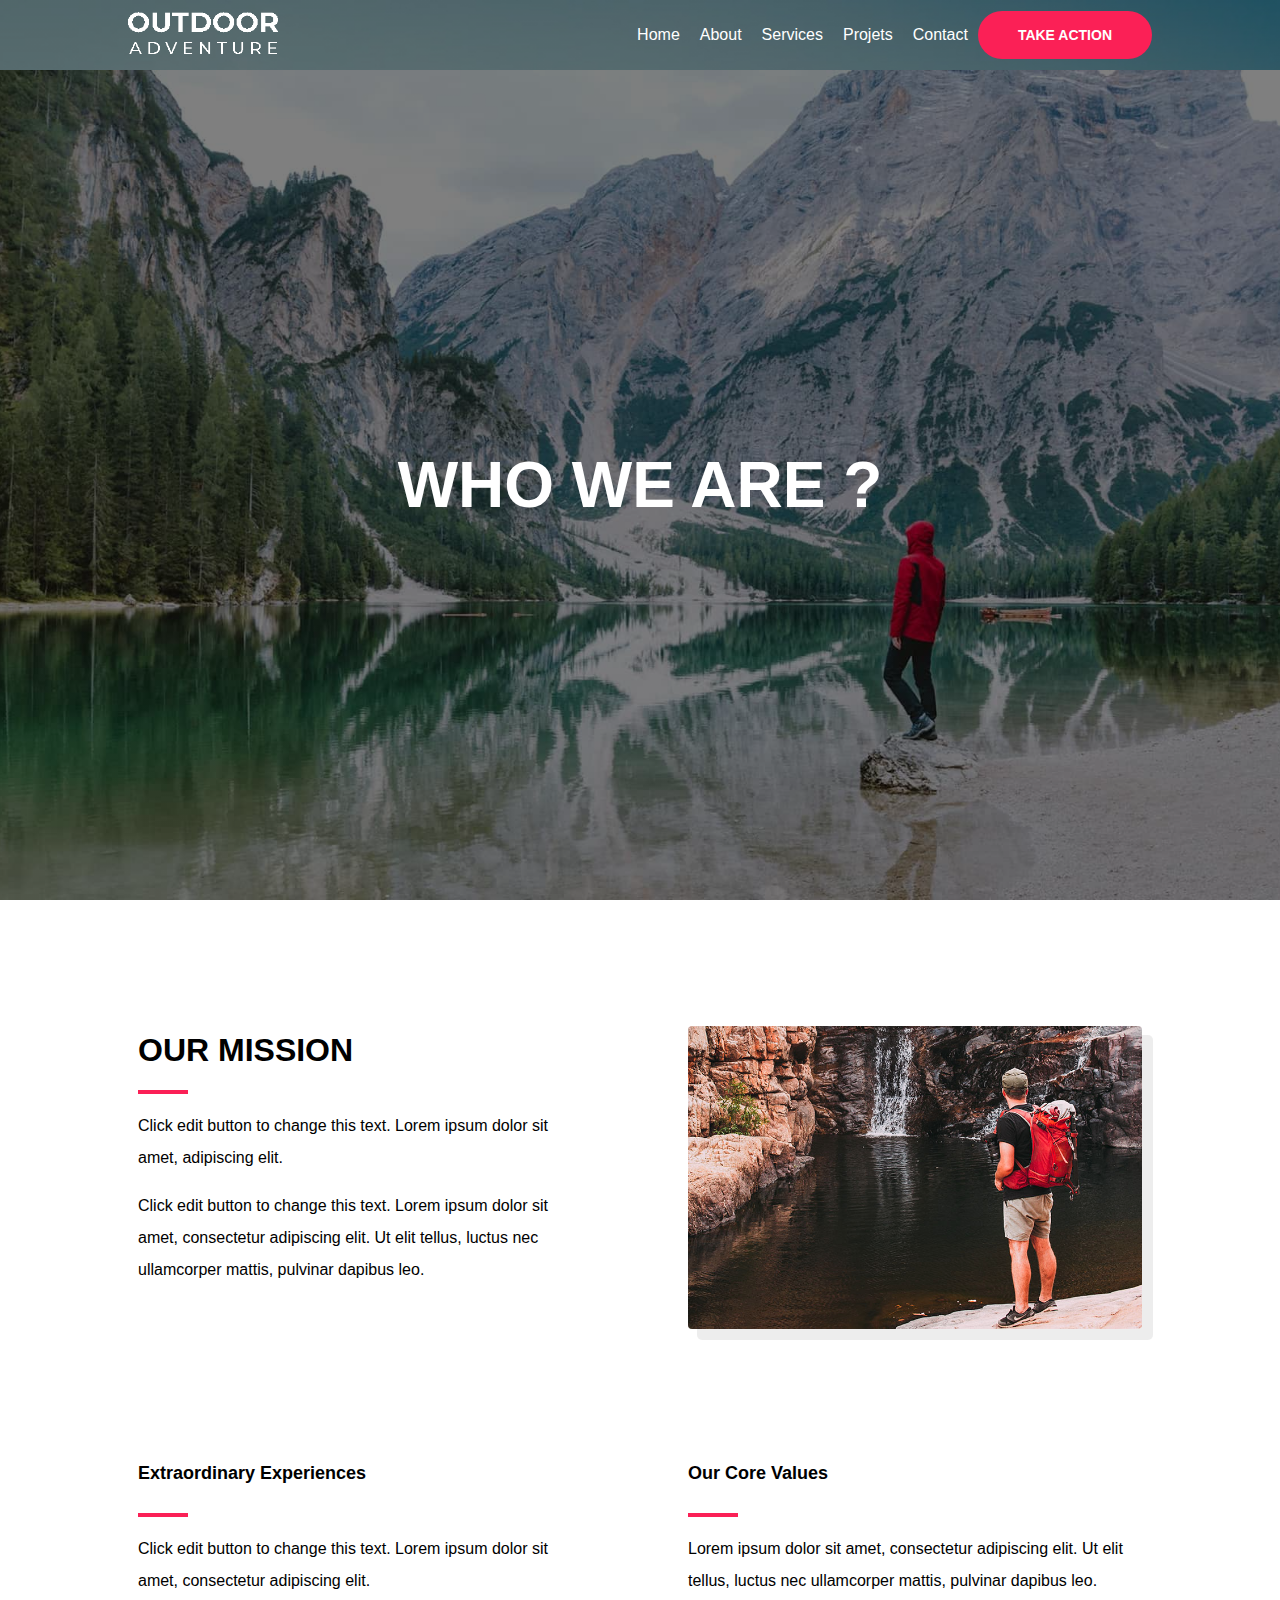
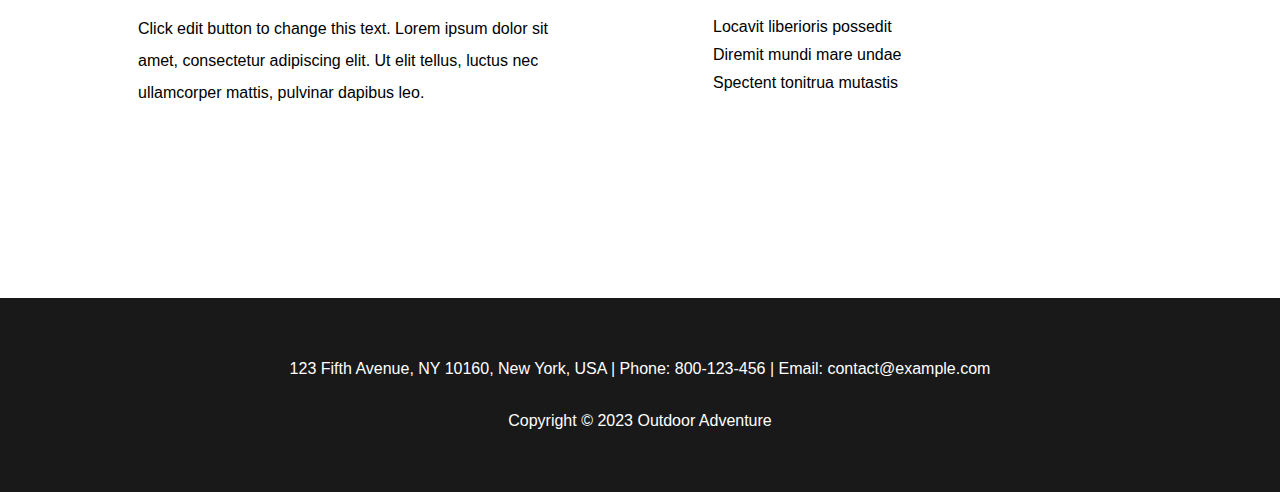
==== commit 886a9349: "changement structure texte 'header' -> dans main pour création menu burger block" ====
--- a/about.html
+++ b/about.html
@@ -40,7 +40,7 @@
 
         <div class="header-text">
             <div class="main-title">
-                <h1 class="uppercase">Who We are ?</h1>
+                <h1 class="uppercase centered">Who We are ?</h1>
             </div>
         </div>
 
@@ -98,7 +98,8 @@
         <p>123 Fifth Avenue, NY 10160, New York, USA | Phone: 800-123-456 | Email: contact@example.com</p>
         <p>Copyright © 2023 Outdoor Adventure</p>
     </footer>
-    <script src="./js/script.js"></script>
+    <script src="./js/burger.js"></script>
+
 </body>
 
 </html>--- a/css/style.css
+++ b/css/style.css
@@ -91,8 +91,10 @@
 
 .sep {
     border: solid 2px var(--pink);
-    width: 100px;
-}
+    width: 12%;
+}
+
+
 
 .small-sep {
     border: solid 2px var(--pink);
@@ -116,11 +118,11 @@
     background-size: cover;
     color: white;
     font-size: 16px;
-    display: block;
-    height: fit-content;
-    display: flex;
-    justify-content: center;
-    flex-direction: column;
+     display: flex;
+     flex-wrap: nowrap;
+    justify-content: space-between; 
+    flex-direction: column; 
+    align-items: center;
 }
 
 #index-header {
@@ -133,39 +135,74 @@
 }
 
 .header-text {
-    padding-block-start: var(--padding-block);
+    /* padding-block-start: var(--padding-block); */
     padding-block-end: var(--padding-block);
     display: flex;
     flex-direction: column;
     align-items: center;
-    gap: 20px;
+    gap: 3em;
+
+    width: 100%;
+    height: 100%;
+    position: relative;
+    background-position: top center;
+    background-repeat: no-repeat;
+    background-size: cover;
+    color: white;
+    font-size: 16px;
+     display: flex;
+     flex-wrap: nowrap;
+    justify-content: space-between; 
+    flex-direction: column; 
+    align-items: center;
+    background-image: linear-gradient(rgba(0, 0, 0, 0.5), rgba(0, 0, 0, 0.5)), url("../assets/hero-bg.jpg");
 }
 
 
 nav {
     display: flex;
     padding: 0px;
-    width: 100%;
+    width: 80vw;
     justify-content: space-between;
     min-height: 70px;
-    padding: 0rem 15rem;
-    align-items: center;
-}
-
-nav ul {
+    /* padding: 0rem 15rem; */
+    align-items: center;
+    flex-wrap: nowrap;
+}
+
+@media (max-width: 1200px ) {
+    nav {
+        width: 100%;
+        padding: 0px 10px;
+    }
+}
+
+
+nav > ul {
+    width: 50%;
     position: relative;
     flex: 1 1 auto;
     list-style-type: none;
     display: flex;
-    /* flex-wrap: nowrap; */
-    align-items: center;
-    justify-content: space-between;
-}
-
-nav>* {
-    width: 100%;
-    display: flex;
-}
+    align-items: center;
+    justify-content: flex-end;
+
+}
+
+nav ul li {
+    padding: 0px 10px;
+}
+
+nav > div {
+    width: 50%;
+    flex: 1 3 50%;
+
+}
+
+/* nav>* {
+    width: 100%;
+    display: flex;
+}  */
 
 .menu-link {
     text-decoration: none;
@@ -185,6 +222,14 @@
     left: 50%;
     transform: translate(-50%, -50%); */
     color: white;
+    white-space: nowrap;
+}
+
+.centered {
+        top: 50%;
+    left: 50%;
+    transform: translate(-50%, -50%);
+    position: absolute;
 }
 
 .heading {
@@ -230,9 +275,32 @@
     gap: 20px;
     padding-block-start: 10vh;
     padding-block-end: 17vh;
+    gap: 3rem;
+    width: 96%;
+}
+
+.text-left {
+    text-align: left;
+}
+
+.text-center {
     text-align: center;
-    gap: 3rem;
-}
+}
+
+.align-start {
+    align-items: flex-start;
+}
+
+.align-center {
+    align-items:center;
+}
+
+.align-end {
+    align-items: flex-end;
+}
+
+
+
 
 @media screen and (max-width: 800px) {
     section .row {
@@ -288,27 +356,23 @@
 .section-header {
     display: flex;
     flex-direction: column;
-    gap: 1rem;
-    align-items: center;
+    gap: 1.5rem;
+    width: 800px;
+    /* flex: 1 2 auto; */
 
 
 }
 
 
 section .bloc {
-    /* display: flex;
-    flex-direction: column;
-    gap: 1rem;
-    align-items: flex-start;
-    padding-inline-end: 100px;
-    width: 550px; */
-
     display: flex;
     flex-direction: column;
     gap: 1rem;
     padding: 0rem 3rem;
-    align-items: center;
-    max-width: 550px;
+    /* align-items: center; */
+    /* max-width: 550px; */
+    flex-basis: 50%;
+    width: 550px;
 }
 
 section img {
@@ -319,12 +383,18 @@
     box-shadow: 10px 10px 0 1px rgba(0, 0, 0, .07);
 }
 
-.section3 .row {
+/* .section3 .row {
     display: grid;
     grid-template-columns: repeat(auto-fit, minmax(400px, max-content));
     grid-template-rows: 1fr;
     padding: 20vh 5vw;
     grid-gap: 1.25rem;
+} */
+
+.section3 .row {
+    display: flex;
+    padding: 18vh 1vw;
+    gap: 1.25rem;
 }
 
 .section3 .bloc {
@@ -355,8 +425,6 @@
 
 
 
-
-
 .main-footer {
     background-color: #191919;
     color: white;
@@ -369,61 +437,145 @@
     padding: 10px 0px;
 }
 
+.none-list {
+    list-style-type: none;
+    text-align: left;
+}
+
+.list li {
+    margin-left: 0px;
+}
+
+.hyphen {
+    color: var(--pink);
+    font-weight: 700;
+    padding-right: 20px;
+
+}
 
 
 /* Menu burger */
 
-/* Sidenav menu */
-.sidenav {
-    height: 250px;
-    width: 100%;
-    position: fixed;
-    z-index: 1;
-    top: 0;
-    top: -250px;
-    background-color: #e8e8e8;
-    padding-right: 70px;
-    transition: left 0.5s ease;
-  }
+
   
-  /* Sidenav menu links */
-  .sidenav a {
-    padding: 8px 8px 8px 32px;
-    text-decoration: none;
-    font-size: 25px;
-    color: #818181;
-    display: block;
-    transition: 0.3s;
-  }
-  
-  .sidenav a:hover {
-    color: #111;
-  }
-  
-  .sidenav ul {
-    list-style-type: none;
-    padding: 0;
-    margin: 0;
-  }
-  
-  /* Active class */
-  .topnav.active {
-    top: 0;
-  }
-  
-  /* Close btn */
-  .topnav .close {
-    position: absolute;
-    top: 0;
-    right: 25px;
-    font-size: 36px;
-  }
-  
-  /* Icône burger */
   .burger-icon span {
     display: block;
     width: 35px;
     height: 5px;
     background-color: black;
     margin: 6px 0;
-  }+  }
+  
+  /* Icône burger */
+
+  /* Devrait marcher pour petit écran */
+
+  .small-nav {
+    display: flex;
+    justify-items: space-between;
+    z-index:1;
+  }
+#openBtn {
+    /* position: absolute;
+    top: 0; */
+    position: relative;
+    padding: 11px 11px 5px 11px;
+    background-color: var(--pink);
+    display:flex;
+    /* width: 41.875px;
+    height: 41.875px; */
+}
+
+#openBtn svg {
+    width: 20px;
+    height: 20px;
+}
+
+#closeBtn{
+    position: absolute;
+    left: -50px;
+    z-index:2;
+    
+}
+
+#closeBtn.active {
+    left: 200px;
+    top: 80px;
+}
+
+#closeBtn.inactive {
+    left: -250px;
+    top: -50px;
+}
+
+#openBtn.active {
+    top: 0;
+    position:relative;
+}
+
+#openBtn.inactive {
+    top: -50px;
+}
+
+  /* Si media > 640px width cacher btn burger */
+
+   @media screen and (width>800px) {
+    #openBtn {
+        position: absolute;
+        top: -100px;
+    }
+
+
+  } 
+
+    /* Si media > 800 menu-list est ok */
+    #menu-list {
+        position: relative;
+        top: 0;
+      }
+    
+  /* Si media < 640 cacher menu-list */
+  @media screen and (width<800px) {
+    #menu-list {
+        position: absolute;
+        top: -100px;
+    }
+
+    nav {
+        /* padding: 1vh 3vw; */
+        background-color: white;
+        
+    }
+
+    nav img {
+        filter: invert(100%);
+        height: 34px;
+    }
+  }
+
+  @media screen and (width>800px) {
+ #menu-list.active {
+    top: 70px;
+    width: 250px;
+    display:flex;
+    flex-direction:column;
+    background-color: black;
+    left: 0;
+    padding: 1em 1em; 
+ }
+  }
+
+
+  /* Si menu-list.active, changer apparence et le placer dans le viewport */
+  #menu-list.active {
+    top: 70px;
+    width: 250px;
+    display:flex;
+    flex-direction:column;
+    background-color: black;
+    left: 0;
+    padding: 1em 1em;
+    
+  }
+
+  /* diaporama html css : https://www.codeur.com/tuto/css/creer-diaporama-image-html-css/*/--- a/css/about.css
+++ b/css/about.css
@@ -7,31 +7,15 @@
     width: 50px;
 }
 
-.list li {
-    margin-left: 0px;
-}
-
-#mission * {
+section#mission * {
     text-align: left;
 }
 
-.row .bloc {
-    /* padding-right: 10rem; */
-}
 
 .padding_x {                    /* a appliquer sur row*/
-    padding: 4vh 10vw;
+    padding: 4vh 5vw;
 }
 
 
-.hyphen {
-    color: var(--pink);
-    font-weight: 700;
-    padding-right: 20px;
 
-}
 
-.none-list {
-    list-style-type: none;
-    text-align: left;
-}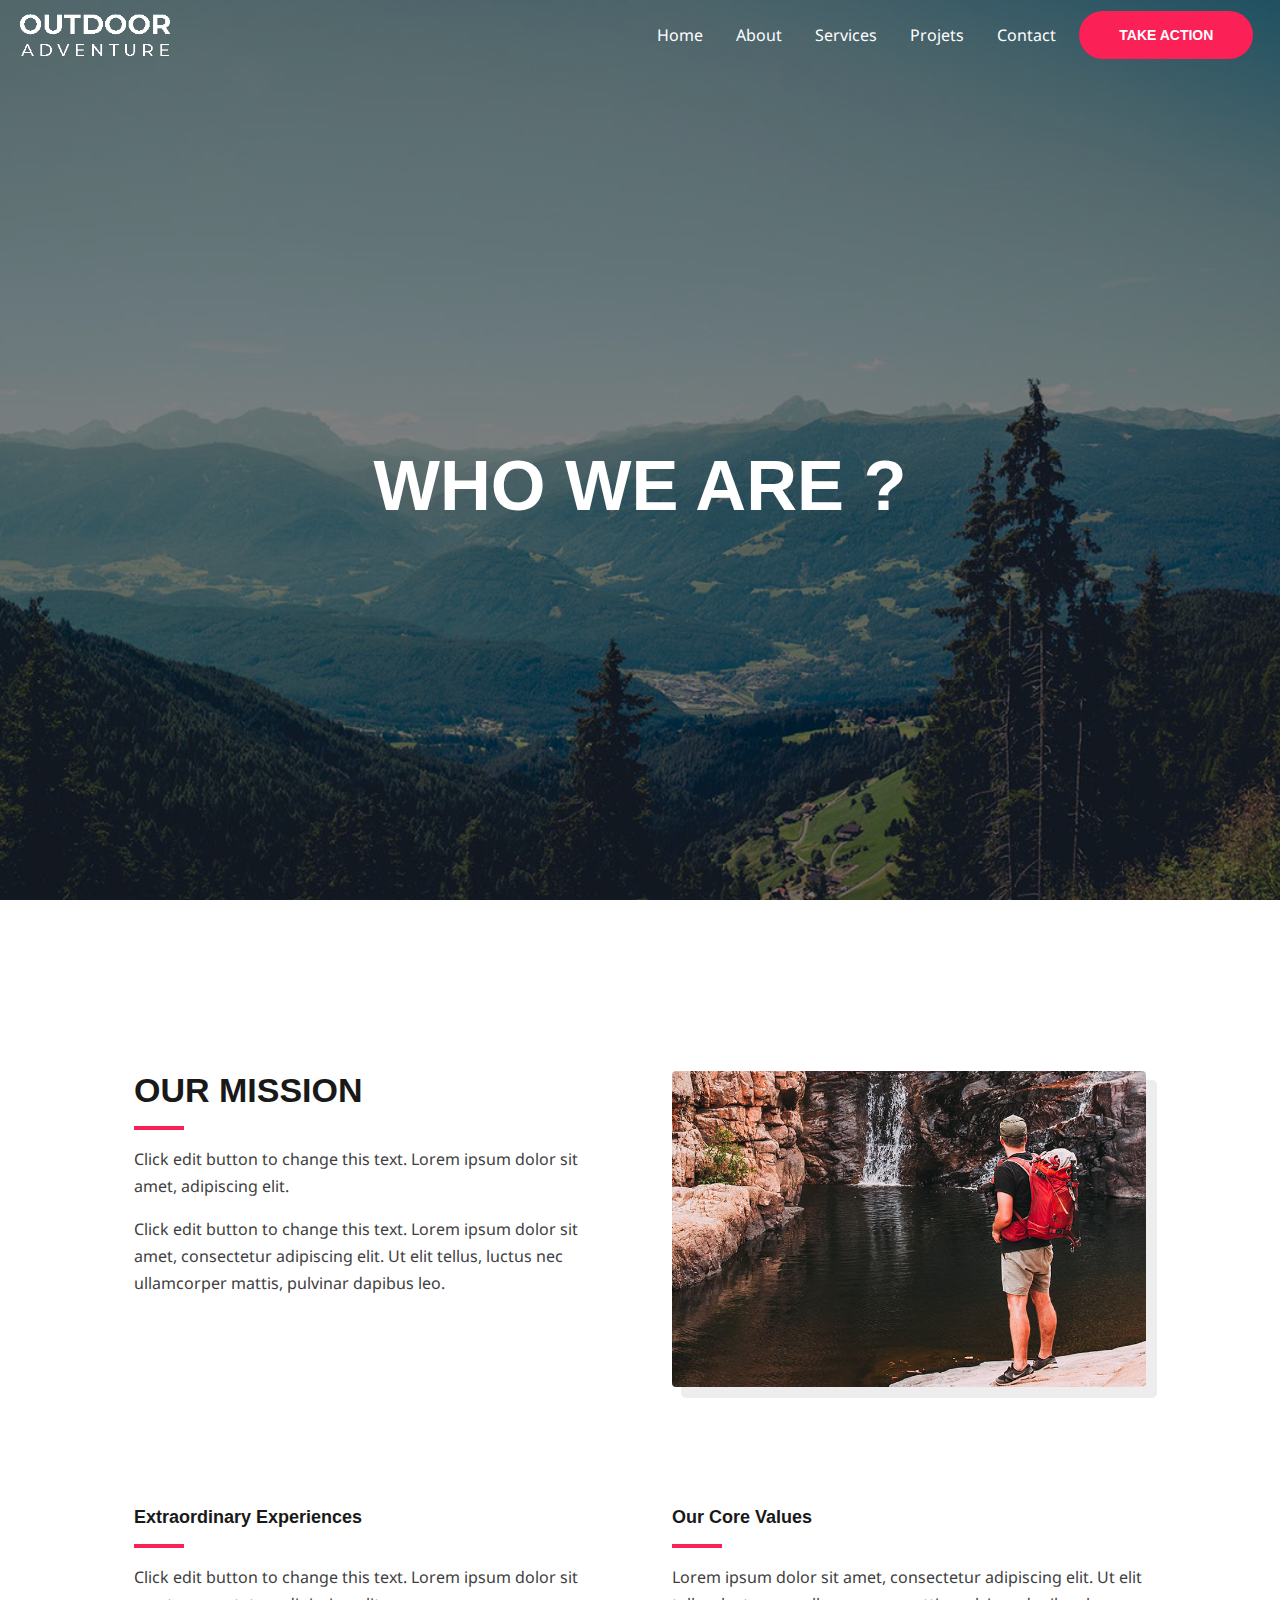
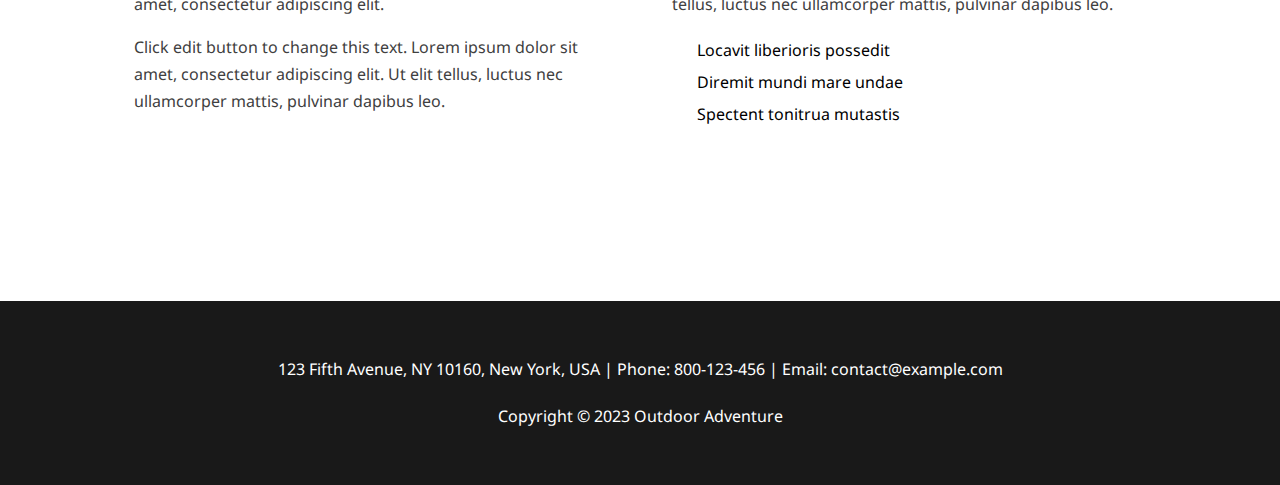
==== commit b4e195dd: ""MVP" reproduction Outdoor Adventure terminé!" ====
--- a/about.html
+++ b/about.html
@@ -4,9 +4,12 @@
 <head>
     <meta charset="UTF-8" />
     <meta name="viewport" content="width=device-width, initial-scale=1.0" />
-    <link rel="stylesheet" href="./css/fonts.css" />
     <link rel="stylesheet" href="./css/style.css" />
     <link rel="stylesheet" href="./css/about.css" />
+    <link rel="stylesheet" href="./css/burger.css">
+    <link rel="preconnect" href="https://fonts.googleapis.com">
+    <link rel="preconnect" href="https://fonts.gstatic.com" crossorigin>
+    <link href="https://fonts.googleapis.com/css2?family=Noto+Sans&display=swap" rel="stylesheet">
     <link href='https://fonts.googleapis.com/css?family=Roboto' rel='stylesheet'>
     <link rel="stylesheet" href="https://cdnjs.cloudflare.com/ajax/libs/font-awesome/6.4.2/css/all.min.css"
         integrity="sha512-z3gLpd7yknf1YoNbCzqRKc4qyor8gaKU1qmn+CShxbuBusANI9QpRohGBreCFkKxLhei6S9CQXFEbbKuqLg0DA=="
@@ -16,24 +19,28 @@
 </head>
 
 <body>
-    <!-- HEADER -->
-
-    <header id="about-bg">
-        <nav class="index-nav">
-
-            <div>
-                <img src="./assets/white-logo.png" alt="" />
+    <header class="main-header" id="about-bg">
+        <nav class="top-nav" id="topnav">
+            <div class="small-nav">
+                <img src="./assets/white-logo.png" alt="logo" />
+                <a href="#" id="openBtn" class="active">
+                    <span class="burger-icon ahfb-svg-iconset ast-inline-flex svg-baseline"><svg
+                            class="ast-mobile-svg ast-menu-svg" fill="currentColor" version="1.1"
+                            xmlns="http://www.w3.org/2000/svg" width="24" height="24" viewBox="0 0 24 24">
+                            <path
+                                d="M3 13h18c0.552 0 1-0.448 1-1s-0.448-1-1-1h-18c-0.552 0-1 0.448-1 1s0.448 1 1 1zM3 7h18c0.552 0 1-0.448 1-1s-0.448-1-1-1h-18c-0.552 0-1 0.448-1 1s0.448 1 1 1zM3 19h18c0.552 0 1-0.448 1-1s-0.448-1-1-1h-18c-0.552 0-1 0.448-1 1s0.448 1 1 1z">
+                            </path>
+                        </svg></span>
+                </a>
             </div>
-
-
-            <ul class="menu-list">
+            <ul id="menu-list">
                 <li><a href="index.html" class="menu-link">Home</a></li>
                 <li><a href="about.html" class="menu-link">About</a></li>
                 <li><a href="services.html" class="menu-link">Services</a></li>
-                <li><a href="projets.html" class="menu-link">Projets</a></li>
-
+                <li><a href="projects.html" class="menu-link">Projets</a></li>
                 <li><a href="contact.html" class="menu-link">Contact</a></li>
-                <li class="button-container"><a href="#" class="menu-link uppercase">Take Action</a></li>
+                <li class="button-container" id="nav-cta"><a href="#" class="menu-link uppercase">Take Action</a>
+                </li>
             </ul>
 
         </nav>
@@ -45,11 +52,7 @@
         </div>
 
     </header>
-
-    <!-- MAIN -->
     <main>
-        <!-- Section-1 -->
-
         <section class="section1" id="mission">
 
             <div class="row padding_x">
@@ -81,24 +84,23 @@
                     <p>Lorem ipsum dolor sit amet, consectetur adipiscing elit. Ut elit tellus, luctus nec ullamcorper
                         mattis, pulvinar dapibus leo.</p>
                     <ul class="list none-list">
-                        <li><span class="hyphen"><i aria-hidden="true" class="fas fa-minus"></i></span><span>Locavit liberioris possedit</span></li>
-                        <li><span class="hyphen"><i aria-hidden="true" class="fas fa-minus"></i></span><span>Diremit mundi mare undae</span></li>
-                        <li><span class="hyphen"><i aria-hidden="true" class="fas fa-minus"></i></span><span>Spectent tonitrua mutastis</span></li>
+                        <li><span class="hyphen"><i aria-hidden="true" class="fas fa-minus"></i></span><span>Locavit
+                                liberioris possedit</span></li>
+                        <li><span class="hyphen"><i aria-hidden="true" class="fas fa-minus"></i></span><span>Diremit
+                                mundi mare undae</span></li>
+                        <li><span class="hyphen"><i aria-hidden="true" class="fas fa-minus"></i></span><span>Spectent
+                                tonitrua mutastis</span></li>
                     </ul>
                 </div>
-
             </div>
-
         </section>
-
     </main>
 
-    <!-- FOOTER -->
     <footer class="main-footer">
         <p>123 Fifth Avenue, NY 10160, New York, USA | Phone: 800-123-456 | Email: contact@example.com</p>
         <p>Copyright © 2023 Outdoor Adventure</p>
     </footer>
-    <script src="./js/burger.js"></script>
+    <script src="./js/script.js"></script>
 
 </body>
 
--- a/css/style.css
+++ b/css/style.css
@@ -1,17 +1,10 @@
+@import url('https://fonts.googleapis.com/css2?family=Noto+Sans&display=swap');
+
 :root {
-    --e-global-color-astglobalcolor0: #fb2056;
-    --e-global-color-astglobalcolor1: #da1c4b;
-    --e-global-color-astglobalcolor2: #191919;
-    --e-global-color-astglobalcolor3: #404040;
-    --e-global-color-astglobalcolor4: #f5f5f5;
-    --e-global-color-astglobalcolor5: #ffffff;
-    --e-global-color-astglobalcolor6: #ececec;
-    --e-global-color-astglobalcolor7: #313131;
-    --e-global-color-astglobalcolor8: #000000;
-
     --pink: #fb2056;
+    --dark-grey: #191919;
     --button-radius: 30px;
-    --padding-block: 170px;
+    --default-font-size: 16px;
 }
 
 * {
@@ -24,41 +17,48 @@
 html {
     height: 100%;
     width: 100%;
-    font-family: "Noto Sans", sans-serif, "Roboto", sans-serif;
-    font-size: 16px;
-
-}
-
-/* main {
-    display: grid;
-    align-items: center;
-    grid-template-rows: 1fr 5fr 5fr 5fr;
-} */
+    font-family: 'Noto Sans', sans-serif, 'Roboto', sans-serif;
+    font-size: var(--default-font-size);
+}
+
+::-moz-selection {
+    background: #fb2056;
+    color: #FFF;
+}
+
+::selection {
+    background: #fb2056;
+    color: #FFF;
+}
 
 main {
     display: flex;
     flex-direction: column;
     align-items: center;
-}
-
+    gap: 15dvh;
+    margin: 15dvh 0;
+}
 
 a {
     text-decoration: none;
     color: white;
-
 }
 
 p {
-    line-height: 2rem;
+    font-family: 'Noto Sans', sans-serif, 'Roboto', sans-serif;
+    font-size: var(--default-font-size);
+    line-height: 27px;
+    color: #404040;
 }
 
 h1,
 h2,
 h3,
 h4,
-h5 {
+h5,
+h6 {
     font-family: 'Montserrat', sans-serif;
-    line-height: 3rem;
+    color: var(--dark-grey);
 }
 
 h1 {
@@ -66,7 +66,7 @@
 }
 
 h2 {
-    font-size: 32px;
+    font-size: 34px;
 }
 
 h3 {
@@ -78,23 +78,65 @@
     font-size: 18px;
 }
 
+h6 {
+    font-size: 15px;
+}
+
 ul li {
     padding: 5px;
 }
 
-
-/* Classes générales+ effets custom */
+input,
+textarea {
+    font-size: var(--default-font-size);
+    transition: all .2s linear;
+    padding: 0.75em;
+}
+
+
+textarea:focus,
+input:focus {
+    border: none;
+    background-color: #Fafafa;
+}
 
 .uppercase {
     text-transform: uppercase;
 }
 
+.capitalize {
+    text-transform: capitalize;
+}
+
+.text-left {
+    text-align: left;
+}
+
+.text-center {
+    text-align: center;
+}
+
+.align-start {
+    align-items: flex-start;
+}
+
+.align-center {
+    align-items: center;
+}
+
+.align-end {
+    align-items: flex-end;
+}
+
+.justify-start {
+    justify-content: flex-start;
+}
+
+
 .sep {
-    border: solid 2px var(--pink);
-    width: 12%;
-}
-
-
+    border-bottom: solid 3px var(--pink);
+    width: 100px;
+}
 
 .small-sep {
     border: solid 2px var(--pink);
@@ -105,128 +147,81 @@
     display: flex;
 }
 
-
-/* Header */
-
-
-header {
+.header-text {
+
     width: 100%;
     height: 100%;
     position: relative;
+    color: white;
+    display: flex;
+    align-items: center;
+    gap: 2em;
+    justify-content: center;
+    flex-direction: column;
+
+
+}
+
+.main-title h1,
+.subtitle h3 {
+    color: #FFF;
+}
+
+.main-title h1 {
+    font-size: 5.5svw;
+    word-wrap: break-word;
+}
+
+.subtitle h3 {
+    font-size: 3svw;
+}
+
+@media screen and (max-width: 400px) {
+    .main-title h1 {
+        font-size: 20px;
+    }
+}
+
+header.main-header {
+    width: 100%;
+    /* height: 100%; */
     background-position: top center;
     background-repeat: no-repeat;
     background-size: cover;
     color: white;
     font-size: 16px;
-     display: flex;
-     flex-wrap: nowrap;
-    justify-content: space-between; 
-    flex-direction: column; 
-    align-items: center;
-}
-
-#index-header {
-    background-image: linear-gradient(rgba(0, 0, 0, 0.5), rgba(0, 0, 0, 0.5)), url("../assets/hero-bg.jpg");
-}
-
-header img {
-    max-width: 150px;
-
-}
-
-.header-text {
-    /* padding-block-start: var(--padding-block); */
-    padding-block-end: var(--padding-block);
-    display: flex;
-    flex-direction: column;
-    align-items: center;
-    gap: 3em;
-
-    width: 100%;
-    height: 100%;
-    position: relative;
+    flex-wrap: nowrap;
+    justify-content: space-between;
+    flex-direction: column;
+    align-items: center;
+    display: flex;
+    background-image: linear-gradient(rgba(0, 0, 0, 0.5), rgba(0, 0, 0, 0.5)),
+        url('../assets/hero-bg.jpg');
+    background-attachment: fixed;
     background-position: top center;
     background-repeat: no-repeat;
     background-size: cover;
-    color: white;
-    font-size: 16px;
-     display: flex;
-     flex-wrap: nowrap;
-    justify-content: space-between; 
-    flex-direction: column; 
-    align-items: center;
-    background-image: linear-gradient(rgba(0, 0, 0, 0.5), rgba(0, 0, 0, 0.5)), url("../assets/hero-bg.jpg");
-}
-
-
-nav {
-    display: flex;
-    padding: 0px;
-    width: 80vw;
-    justify-content: space-between;
-    min-height: 70px;
-    /* padding: 0rem 15rem; */
-    align-items: center;
-    flex-wrap: nowrap;
-}
-
-@media (max-width: 1200px ) {
-    nav {
-        width: 100%;
-        padding: 0px 10px;
-    }
-}
-
-
-nav > ul {
-    width: 50%;
-    position: relative;
-    flex: 1 1 auto;
-    list-style-type: none;
-    display: flex;
-    align-items: center;
-    justify-content: flex-end;
-
-}
-
-nav ul li {
-    padding: 0px 10px;
-}
-
-nav > div {
-    width: 50%;
-    flex: 1 3 50%;
-
-}
-
-/* nav>* {
-    width: 100%;
-    display: flex;
-}  */
-
-.menu-link {
-    text-decoration: none;
-    color: white;
-}
-
-
-
-/* -- BODY - */
-
+    height: 100dvh;
+}
+
+header img {
+    max-width: 150px;
+}
 
 .main-title,
 .subtitle,
 .button-container {
     text-align: center;
-    /*top: 50%;
-    left: 50%;
-    transform: translate(-50%, -50%); */
     color: white;
     white-space: nowrap;
 }
 
+.button-container:hover {
+    background-color: #DA1C4B;
+}
+
 .centered {
-        top: 50%;
+    top: 50%;
     left: 50%;
     transform: translate(-50%, -50%);
     position: absolute;
@@ -235,7 +230,6 @@
 .heading {
     line-height: 1.2em;
 }
-
 
 .subtitle {
     font-size: 18px;
@@ -253,53 +247,35 @@
 
 .learn-button {
     background-color: var(--pink);
+    font-family: 'Montserrat', sans-serif;
+    display: flex;
+    gap: 10px;
+}
+
+#nav-cta {
+    font-family: 'Montserrat', sans-serif;
 }
 
 section {
-    /* padding-block-start: var(--padding-block);
-    padding-block-end: var(--padding-block); */
-    display: flex;
-    flex-direction: column;
-    /* width: 70%; */
-    align-items: center;
+
+    display: flex;
+    flex-direction: column;
+
+    align-items: center;
+
 }
 
 section:not(.section1) {
     background-color: white;
 }
 
-
 .section1 {
     display: flex;
     position: relative;
     gap: 20px;
-    padding-block-start: 10vh;
-    padding-block-end: 17vh;
     gap: 3rem;
-    width: 96%;
-}
-
-.text-left {
-    text-align: left;
-}
-
-.text-center {
-    text-align: center;
-}
-
-.align-start {
-    align-items: flex-start;
-}
-
-.align-center {
-    align-items:center;
-}
-
-.align-end {
-    align-items: flex-end;
-}
-
-
+    width: 95dvw;
+}
 
 
 @media screen and (max-width: 800px) {
@@ -308,25 +284,21 @@
         flex-direction: column;
         justify-items: center;
         align-items: center;
-        /* margin: 0 auto; */
-        /* margin: 0vh 20vh; */
-        /* margin-inline-start: 148px; */
-        /* margin-inline-end: 148px; */
-       /* padding-block-start: 100px;
-        padding-block-end: 100px; */  
-    }  
-    
+
+    }
+}
+
+.section1 .row,
+.section2 .row,
+.section3 .row,
+.outer-container {
+    max-width: 1140px;
 }
 
 .section1 .row {
     display: flex;
-    /* margin: 0 auto; */
-    /* margin: 0vh 20vh; */
-    /* margin-inline-start: 148px; */
-    /* margin-inline-end: 148px; */
-   /* padding-block-start: 100px;
-    padding-block-end: 100px; */
-
+    width: 100%;
+    gap: 5dvw;
 }
 
 .section2 {
@@ -334,10 +306,10 @@
     width: 100%;
     flex-direction: row;
     justify-content: flex-end;
-    padding: 25vh 1vw;
-    /* y x */
-    color: white;
-    background-image: linear-gradient(rgba(0, 0, 0, 0.5), rgba(0, 0, 0, 0.5)), url("../assets/section-bg-img.jpg");
+    padding: 11dvw 1vw;
+    color: white;
+    background-image: linear-gradient(rgba(0, 0, 0, 0.5), rgba(0, 0, 0, 0.5)),
+        url('../assets/section-bg-img.jpg');
     background-attachment: fixed;
     background-repeat: no-repeat;
     background-position: center;
@@ -349,28 +321,46 @@
     display: flex;
     flex-direction: column;
     gap: 1.5rem;
-}
-
-
+    color: white;
+}
+
+@media screen and (max-width: 800px) {
+    .section2 .row {
+        flex-basis: 100%;
+        gap: 1.5rem;
+        padding: 5dvw;
+
+    }
+}
+
+
+.section2 .row p,
+.section2 .row h2 {
+    color: white;
+}
 
 .section-header {
     display: flex;
     flex-direction: column;
-    gap: 1.5rem;
-    width: 800px;
-    /* flex: 1 2 auto; */
-
-
-}
-
+    gap: 1rem;
+    width: 100%;
+}
+
+@media screen and (max-width: 1175px) {
+    .section-header {
+        display: flex;
+        flex-direction: column;
+        gap: 1rem;
+        width: 95%;
+    }
+
+}
 
 section .bloc {
     display: flex;
     flex-direction: column;
     gap: 1rem;
-    padding: 0rem 3rem;
-    /* align-items: center; */
-    /* max-width: 550px; */
+
     flex-basis: 50%;
     width: 550px;
 }
@@ -380,21 +370,23 @@
     height: auto;
     filter: brightness(103%) contrast(96%) saturate(101%) blur(0px) hue-rotate(353deg);
     border-radius: 4px 4px 4px 4px;
-    box-shadow: 10px 10px 0 1px rgba(0, 0, 0, .07);
-}
-
-/* .section3 .row {
-    display: grid;
-    grid-template-columns: repeat(auto-fit, minmax(400px, max-content));
-    grid-template-rows: 1fr;
-    padding: 20vh 5vw;
-    grid-gap: 1.25rem;
-} */
+    box-shadow: 10px 10px 0 1px rgba(0, 0, 0, 0.07);
+}
+
 
 .section3 .row {
     display: flex;
-    padding: 18vh 1vw;
     gap: 1.25rem;
+    width: 95dvw;
+}
+
+.section3 div .section-header {
+    display: flex;
+    flex-direction: column;
+    gap: 1rem;
+    width: 95%;
+    flex: 1 1 50%;
+    padding-right: 5%;
 }
 
 .section3 .bloc {
@@ -408,8 +400,6 @@
 }
 
 blockquote {
-    padding-block-start: 5vh;
-    padding-block-end: 5vh;
     display: flex;
     flex-direction: column;
     align-items: center;
@@ -423,10 +413,8 @@
     font-size: 18px;
 }
 
-
-
-.main-footer {
-    background-color: #191919;
+footer.main-footer {
+    background-color: var(--dark-grey);
     color: white;
     text-align: center;
     padding: 5vh 0vw;
@@ -435,6 +423,7 @@
 
 .main-footer p {
     padding: 10px 0px;
+    color: #FFF;
 }
 
 .none-list {
@@ -450,132 +439,4 @@
     color: var(--pink);
     font-weight: 700;
     padding-right: 20px;
-
-}
-
-
-/* Menu burger */
-
-
-  
-  .burger-icon span {
-    display: block;
-    width: 35px;
-    height: 5px;
-    background-color: black;
-    margin: 6px 0;
-  }
-  
-  /* Icône burger */
-
-  /* Devrait marcher pour petit écran */
-
-  .small-nav {
-    display: flex;
-    justify-items: space-between;
-    z-index:1;
-  }
-#openBtn {
-    /* position: absolute;
-    top: 0; */
-    position: relative;
-    padding: 11px 11px 5px 11px;
-    background-color: var(--pink);
-    display:flex;
-    /* width: 41.875px;
-    height: 41.875px; */
-}
-
-#openBtn svg {
-    width: 20px;
-    height: 20px;
-}
-
-#closeBtn{
-    position: absolute;
-    left: -50px;
-    z-index:2;
-    
-}
-
-#closeBtn.active {
-    left: 200px;
-    top: 80px;
-}
-
-#closeBtn.inactive {
-    left: -250px;
-    top: -50px;
-}
-
-#openBtn.active {
-    top: 0;
-    position:relative;
-}
-
-#openBtn.inactive {
-    top: -50px;
-}
-
-  /* Si media > 640px width cacher btn burger */
-
-   @media screen and (width>800px) {
-    #openBtn {
-        position: absolute;
-        top: -100px;
-    }
-
-
-  } 
-
-    /* Si media > 800 menu-list est ok */
-    #menu-list {
-        position: relative;
-        top: 0;
-      }
-    
-  /* Si media < 640 cacher menu-list */
-  @media screen and (width<800px) {
-    #menu-list {
-        position: absolute;
-        top: -100px;
-    }
-
-    nav {
-        /* padding: 1vh 3vw; */
-        background-color: white;
-        
-    }
-
-    nav img {
-        filter: invert(100%);
-        height: 34px;
-    }
-  }
-
-  @media screen and (width>800px) {
- #menu-list.active {
-    top: 70px;
-    width: 250px;
-    display:flex;
-    flex-direction:column;
-    background-color: black;
-    left: 0;
-    padding: 1em 1em; 
- }
-  }
-
-
-  /* Si menu-list.active, changer apparence et le placer dans le viewport */
-  #menu-list.active {
-    top: 70px;
-    width: 250px;
-    display:flex;
-    flex-direction:column;
-    background-color: black;
-    left: 0;
-    padding: 1em 1em;
-    
-  }
-
-  /* diaporama html css : https://www.codeur.com/tuto/css/creer-diaporama-image-html-css/*/+}--- a/css/about.css
+++ b/css/about.css
@@ -12,10 +12,6 @@
 }
 
 
-.padding_x {                    /* a appliquer sur row*/
+.padding_x {
     padding: 4vh 5vw;
-}
-
-
-
-
+}--- a/css/burger.css
+++ b/css/burger.css
@@ -0,0 +1,190 @@
+nav {
+    display: flex;
+    padding: 0px;
+    width: 80vw;
+    justify-content: space-between;
+    min-height: 70px;
+    /* padding: 0rem 15rem; */
+    align-items: center;
+    flex-wrap: nowrap;
+    z-index: 2;
+}
+
+@media screen and (min-width: 1251px) {
+    nav {
+        width: 1240px;
+        /* padding: 0px 20px; */
+        justify-content: space-around;
+    }
+}
+
+@media screen and (max-width: 1250px) {
+    nav {
+        width: 100%;
+        padding: 0px 20px;
+    }
+}
+
+
+
+nav>ul {
+    width: 50%;
+    position: relative;
+    flex: 1 1 auto;
+    list-style-type: none;
+    display: flex;
+    align-items: center;
+    justify-content: space-around;
+}
+
+nav ul li {
+    padding: 0px 10px;
+}
+
+nav>div {
+    width: 50%;
+    flex: 1 3 50%;
+}
+
+.menu-link {
+    text-decoration: none;
+    color: white;
+}
+
+
+div.small-nav {
+    display: flex;
+    justify-content: space-between;
+    align-items: center;
+    z-index: 1;
+}
+
+#openBtn {
+    position: relative;
+    padding: 11px 11px 5px 11px;
+    background-color: var(--pink);
+    display: flex;
+}
+
+#openBtn svg {
+    width: 20px;
+    height: 20px;
+}
+
+#closeBtn {
+    padding: 11px 11px 11px 11px;
+    background-color: var(--pink);
+    display: flex;
+    z-index: 2;
+}
+
+#closeBtn svg {
+    width: 20px;
+    height: 20px;
+}
+
+
+#openBtn.active {
+    top: 0;
+    position: relative;
+}
+
+
+@media screen and (width<800px) {
+    nav {
+        flex-direction: column;
+        padding: 0 20px;
+        min-height: 70px;
+        align-items: flex-start;
+        background-color: white;
+    }
+
+    .small-nav {
+        min-height: 70px;
+        display: flex;
+    }
+
+    header {
+        position: relative;
+        border-bottom: 1px solid #eaeaea;
+        background-color: white;
+    }
+
+    nav>div {
+        width: 100%;
+    }
+
+    nav img {
+        filter: invert(100%);
+        height: 34px;
+    }
+
+    ul#menu-list {
+        position: absolute;
+        display: none;
+    }
+
+    ul#menu-list.active {
+
+        position: relative;
+        display: flex;
+        flex-direction: column;
+        align-items: flex-start;
+        min-width: 100%;
+        background-color: #FFF;
+    }
+
+    ul#menu-list.active>li {
+        border-bottom: 1px solid #dddddd;
+        padding: 10px 20px 10px 20px;
+        min-width: 100%;
+    }
+
+    ul#menu-list.active>li>a {
+        color: #404040;
+    }
+
+    #nav-cta {
+        display: none;
+    }
+
+    ul#menu-list.active>li>a:active {
+        color: #da1c4b;
+    }
+}
+
+
+@media screen and (width>=800px) {
+    header {
+        background: none;
+    }
+
+    #openBtn,
+    #closeBtn {
+        top: 0;
+        position: relative;
+        display: none;
+    }
+
+    #openBtn.active,
+    #closeBtn.active {
+
+        top: 0;
+        position: relative;
+    }
+
+
+    #menu-list {
+        position: relative;
+        top: 0;
+    }
+
+    ul#menu-list.active {
+        top: 70px;
+        min-width: 100vw;
+        display: none;
+        flex-direction: column;
+        left: 0;
+        padding: 1em 1em;
+    }
+}